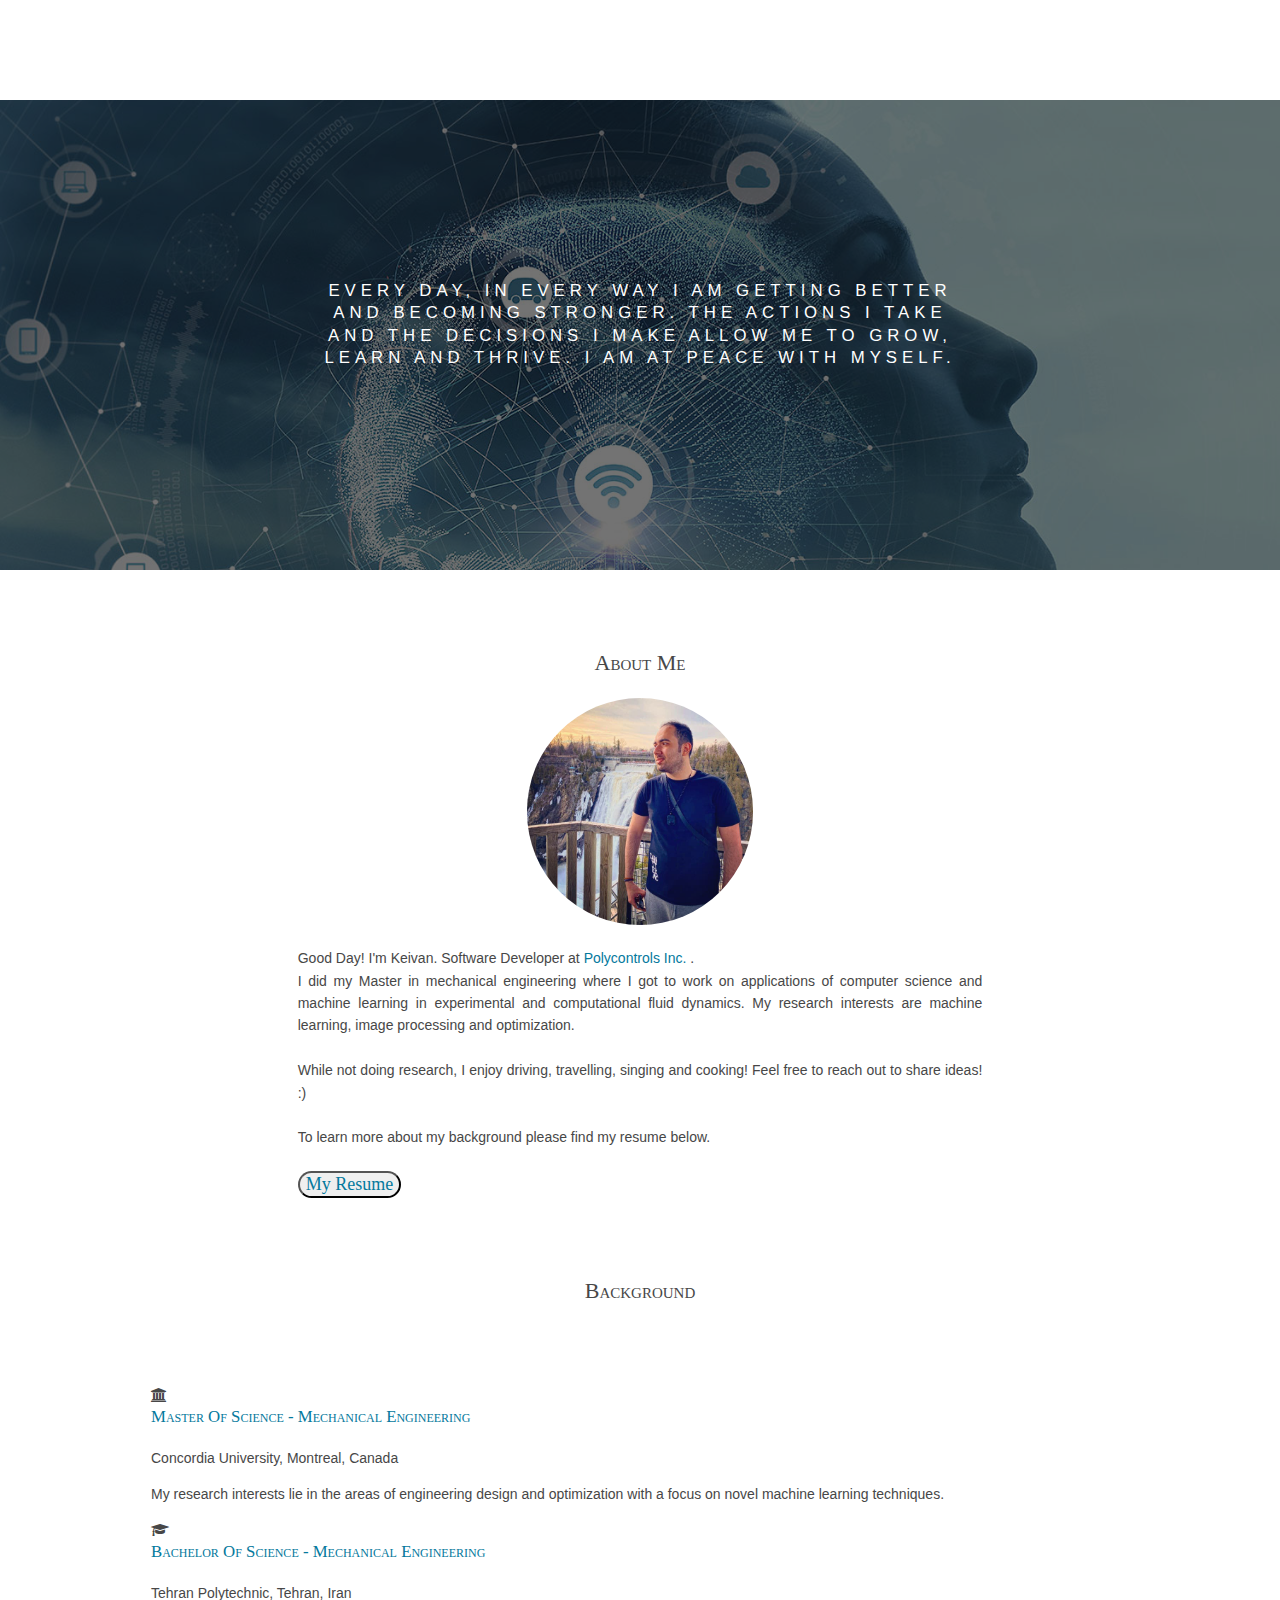
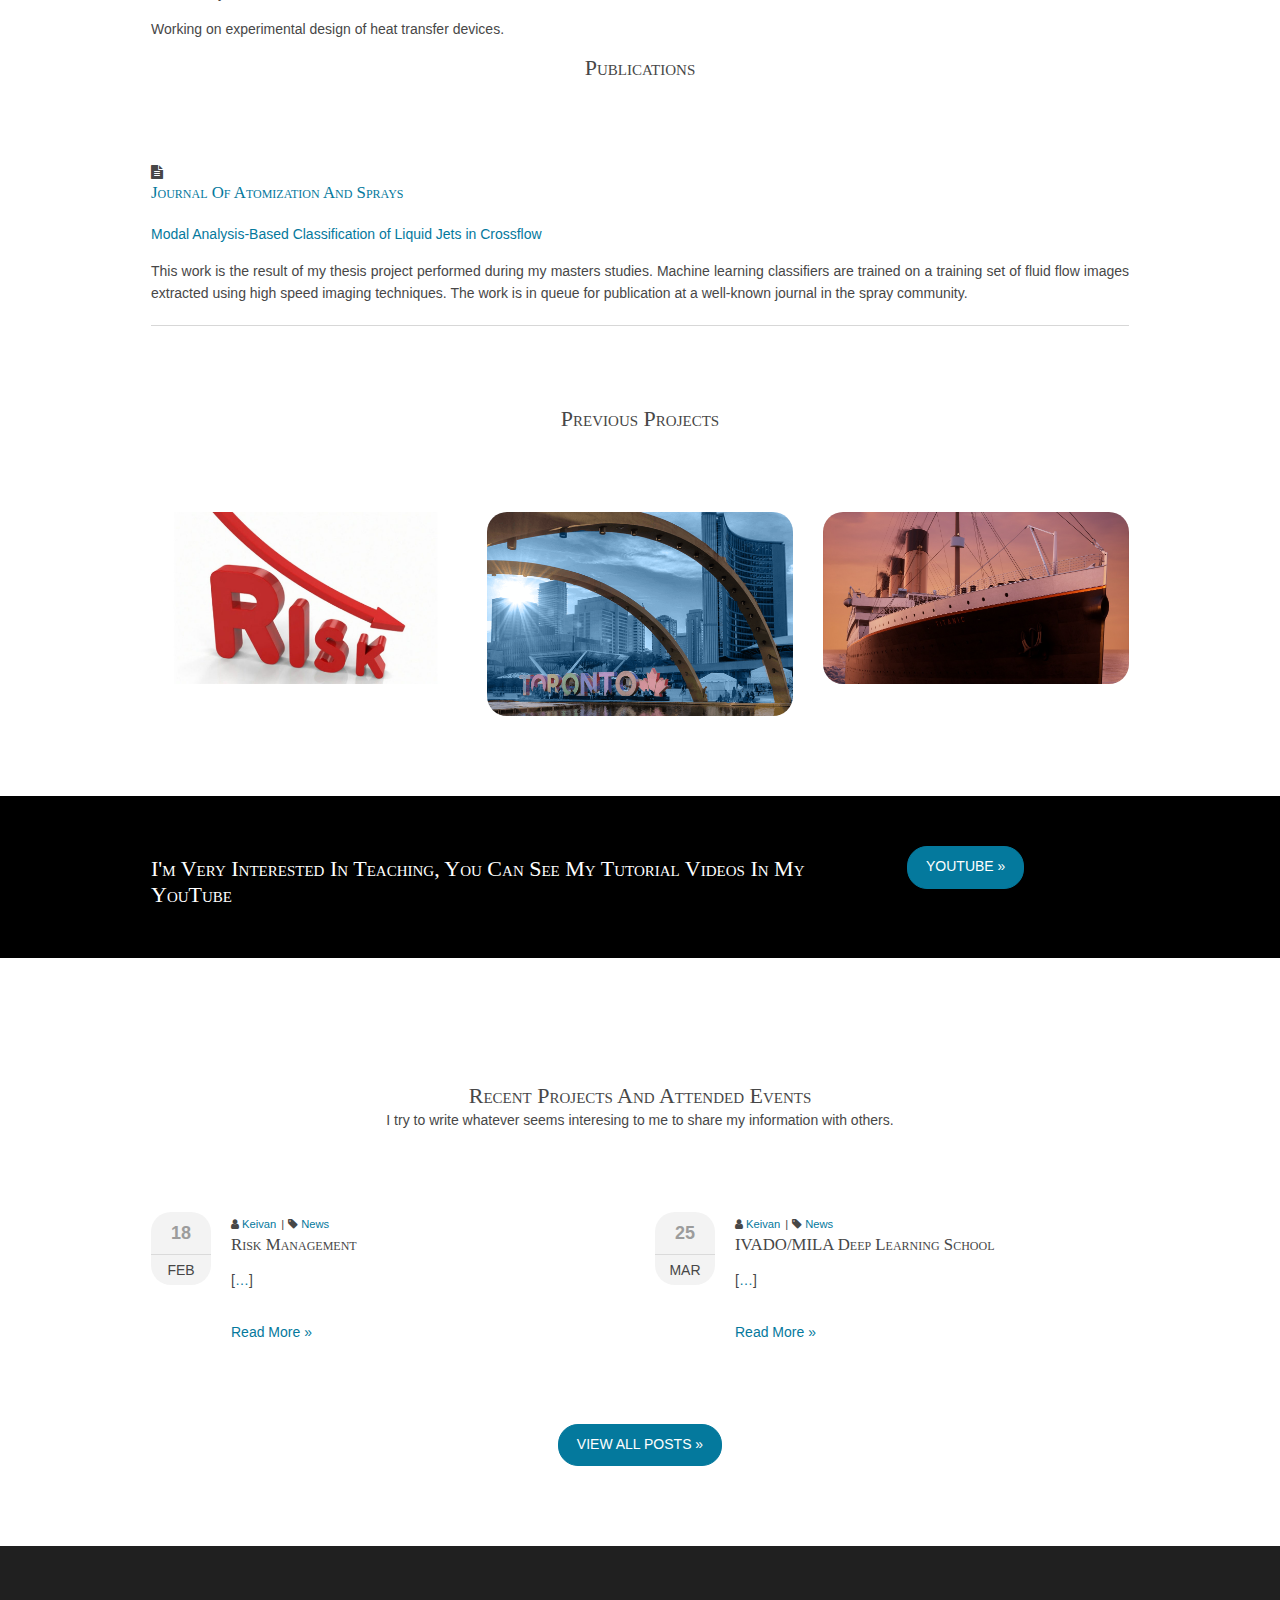
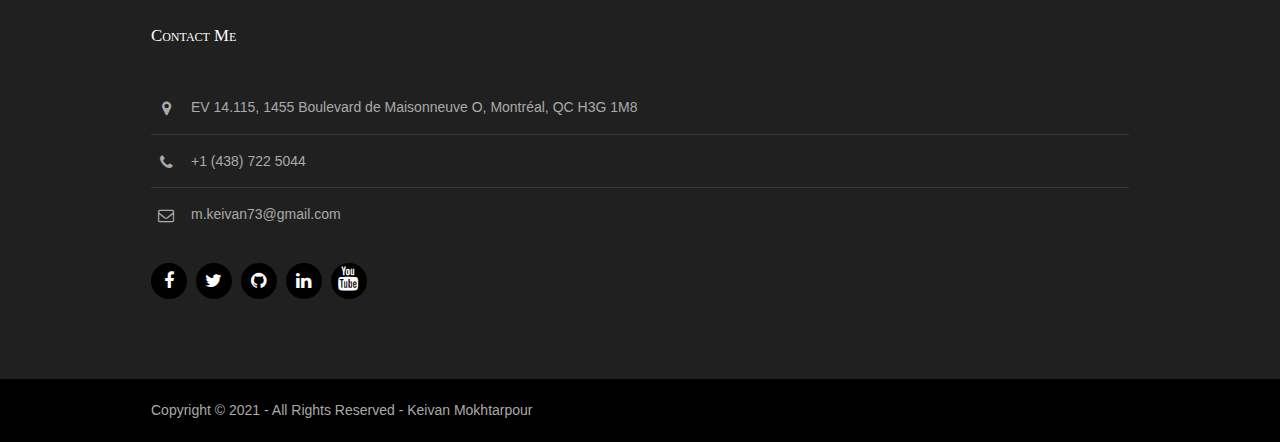
==== index.html @ ce8daf34 "Update index.html" ====
<!DOCTYPE html>
<!--
Template Name: Chershoee
Author: <a href="http://www.os-templates.com/">OS Templates</a>
Author URI: http://www.os-templates.com/
Licence: Free to use under our free template licence terms
Licence URI: http://www.os-templates.com/template-terms
-->
<html lang="">
<!-- To declare your language - read more here: https://www.w3.org/International/questions/qa-html-language-declarations -->
<head>
<title>Keivan Mokhtarpour</title>
<meta charset="utf-8">
<meta name="viewport" content="width=device-width, initial-scale=1.0, maximum-scale=1.0, user-scalable=no">
<meta name="google-site-verification" content="9HaQqr7bIv8zDFfSyAEMH6_q-Wsi7KDbzyCIyfj1Pt8" />
<link href="layout/styles/layout.css" rel="stylesheet" type="text/css" media="all">
</head>
<body id="top">
<!-- ################################################################################################ -->
<!-- ################################################################################################ -->
<!-- ################################################################################################ -->
<div class="wrapper row1">
  <header id="header" class="hoc clear"> 
    <!-- ################################################################################################ -->
    <!--
    <div id="logo" class="fl_left">
      <h1><a href="index.html">Keivan Mokhtarpour</a></h1>
      <p>Data Scientist</p>
    </div>
    <div id="quickinfo" class="fl_right">
      <ul class="nospace inline">
        <li><strong>Phone:</strong><br>
          +1 (438) 722 5044</li>
        <li><strong>Email:</strong><br>
          m.keivan73@gmail.com</li>
      </ul>
    </div>-->
    <!-- ################################################################################################ -->
  </header>
  <!--<nav id="mainav" class="hoc clear"> 
     ################################################################################################ 
    <ul class="clear">
      <li class="active"><a href="index.html">ABOUT ME</a></li>
      <li><a  href="#education">EDUCATION</a></li>
      <li><a href="#research">RESEARCH PROJECTS</a></li>
      <li><a href="#professional">PROFESSIONAL EXPERIENCES</a></li>
      <li><a href="#hobby">HOBBIES</a></li>
      <li><a href="#contact-me">CONTACT ME</a></li>
    </ul>
     ################################################################################################
  </nav>-->
</div>
<!-- ################################################################################################ -->
<!-- ################################################################################################ -->
<!-- ################################################################################################ -->
<div class="wrapper bgded overlay" style="background-image:url('images/demo/backgrounds/AI-background.jpg');">
  <div id="pageintro" class="hoc clear"> 
    <!-- ################################################################################################ -->
    <article>
      <p> Every day, in every way I am getting better and becoming stronger. The actions I take and the decisions I make
	    allow me to grow, learn and thrive. I am at peace with myself.</p>
      <!--<h3 class="heading">KEIVAN MOKHTARPOUR </h3>-->
      <p></p>
      <!--<footer><a class="btn" href="#">Dolor nam hendrerit</a></footer>-->
    </article>
    <!-- ################################################################################################ -->
  </div>
</div>
<!-- ################################################################################################ -->
<!-- ################################################################################################ -->
<!-- ################################################################################################ -->
<div class="wrapper row3">
  <main class="hoc container clear"> 
    <!-- main body -->
    <!-- ################################################################################################ -->
    <section id="introblocks">
      <div class="sectiontitle">
        <h6 class="heading">About Me</h6><br/>
	<figure><a href="#"><img  style="width:6cm; border-radius:50%;" src="images/demo/backgrounds/keivan-1.jpg" alt=""></a></figure>
        <br/><p style="text-align:justify"> Good Day! I'm Keivan. Software Developer at <a href="https://polycontrols.com/"  target="_blank"> Polycontrols Inc. </a>.
        <br/>
        I did my Master in mechanical engineering where I got to work on applications of computer science and machine learning in experimental and computational fluid dynamics. My research interests are machine learning, image processing and optimization. 
        <br/><br/>
        While not doing research, I enjoy driving, travelling, singing and cooking! Feel free to reach out to share ideas! :) 
        <br/><br/>
        
        To learn more about my background please find my resume below. 
      
</p>
	<figure style="center"><a href="#"><img src="" alt=""></a></figure> 

        <h6 class="heading" style="font-size: 18px; text-align: center;"><button style="center"><a href="Resume.pdf" target="_blank"> My Resume </a></button></h6>
      </div>
</section>
 <section>
      <div class="sectiontitle">
        <h6 id="education" class="heading">Background</h6>
      </div>
      <ul class="nospace group">
         <li class="one_fourth first">
          <article><i class="fa fa-university"></i>
            <h6 class="heading font-x1"><a href="#">Master of Science - Mechanical Engineering </a></h6>
            <p>Concordia University, Montreal, Canada </p>
            <p style="text-align:justify"> My research interests lie in the areas of engineering design and optimization with a focus on novel machine learning techniques. </p>
          </article>
        </li>
        <li class="one_fourth first">
          <article><i class="fa fa-graduation-cap"></i>
            <h6 class="heading font-x1"><a href="#">Bachelor of Science - Mechanical Engineering</a></h6>
            <p>Tehran Polytechnic, Tehran, Iran</p>
            <!--<p>GPA: A<p>-->
            <p style="text-align:justify"> Working on experimental design of heat transfer devices. </p>
          </article>
        </li>
<section>
      <div class="sectiontitle">
        <h6 id="education" class="heading">Publications</h6>
      </div>
      <ul class="nospace group">
         <li class="one_fourth first">
          <article><i class="fa fa-file-text"></i>
            <h6 class="heading font-x1"><a href="#">Journal of Atomization and Sprays</a></h6>
            <p> <a href="http://www.dl.begellhouse.com/journals/6a7c7e10642258cc,forthcoming,35026.html"  target="_blank"> Modal Analysis-Based Classification of Liquid Jets in Crossflow </a> </p>
            <p style="text-align:justify"> This work is the result of my thesis project performed during my masters studies. Machine learning classifiers are trained on a
		  training set of fluid flow images extracted using high speed imaging techniques. The work is in queue for publication at a well-known journal in the spray community. </p>
          </article>
        </li>
        
        <!--<li class="one_fourth">
          <article><i class="fa fa-graduation-cap"></i>
            <h6 class="heading font-x1"><a href="#">Bachelor of Science</a></h6>
            <p> Amirkabir University (Tehran Polytechnic), Mechanical Engineering </p>
             <p>GPA: 16/20<p>
            <p style="text-align:justify">Bachelor Thesis: <br/><a href="https://drive.google.com/file/d/0B2Y7O6kLOClqd05yUHExb2NuZWs/view?usp=sharing">Paper</a></p>
          </article>
        </li>
        <li class="one_fourth">
          <article><i class="fa fa-graduation-cap"></i>
            <h6 class="heading font-x1"><a href="#">Diploma in Mathematics and Physics</a></h6>
            <p> Allameh Tabatabaei Pre-University and High School, Mathematics and Physics </p>
            <p>GPA: 19.76/20<p>
            <p>Interested in Differential Equations</p>
          </article>
        </li>-->
      </ul>
    </section>
    <!-- ################################################################################################ -->
    <hr class="btmspace-80">
    <!-- ################################################################################################ -->
    <section>
      <div class="sectiontitle">
        <h6 id="research" class="heading">Previous projects</h6>
        <!--<p>My academic and professional research projects</p>-->
      </div>
      <ul class="nospace group overview">
        <li class="one_third">
          <figure><a href="https://github.com/keivan-mokhtarpour/risk_mngmt"><img src="images/demo/risk.jpg" alt=""></a>
            <figcaption>
              <h6 class="heading">Risk Management </h6>
              <p>Freelancer</p>
            </figcaption>
          </figure>
        </li>  
	<li class="one_third">
          <figure><a href="https://github.com/keivan-mokhtarpour/IBM-Capstone-Project"><img src="images/demo/toronto.jpg" alt=""></a>
            <figcaption>
              <h6 class="heading">Toronto Coffee House Location Recommender</h6>
              <p>IBM Capstone Project</p>
            </figcaption>
          </figure>
        </li>  
	<li style="border=2px;" class="one_third">
          <figure><a href="https://github.com/keivan-mokhtarpour/Titanic-Passengers-Survival-Probability/blob/main/Titanic-Passengers-Survival-Probability.ipynb"><img src="images/demo/titanic.jpg" alt=""></a>
            <figcaption>
              <h6 class="heading">Titanic Passengers Survival Probability</h6>
              <p> MILA </p>
            </figcaption>
          </figure>
        </li>      
    	 <!--<li class="one_third">
          <figure><a href="https://github.com/mandanasmi/comp-6771-image-processing/tree/master/Final%20Project"><img src="images/demo/deg_img.png" alt=""></a>
            <figcaption>
              <h6 class="heading">Binarization of degraded document images using Matlab</h6>
              <p>Concordia University</p>
            </figcaption>
          </figure>
        </li>
	      <li class="one_third">
          <figure><a href="http://facultymembers.sbu.ac.ir/ghassemian/esense-research-lab/smart-wearable-devices"><img src="images/demo/hum.png" alt=""></a>
            <figcaption>
              <h6 class="heading">Human Activity Recognition(Bachelor Thesis Project)</h6>
              <p>Shahid Beheshti University</p>
            </figcaption>
          </figure>
        </li>
         <li class="one_third">
          <figure><a href="https://github.com/mandanasmi/pol-job-finder"><img src="images/demo/jobfinder.png" alt=""></a>
            <figcaption>
              <h6 class="heading">Developed a Job-Finder Web Application(Bridge)</h6>
              <p> University</p>
            </figcaption>
          </figure>
        </li>
      </ul>
    </section>-->
    <!-- ################################################################################################ -->
    <!-- / main body -->
    <div class="clear"></div>
  </main>
</div>
<!-- ################################################################################################ -->
<!-- ################################################################################################ -->
<!-- ################################################################################################ -->
<div id="hobby" class="wrapper coloured">
  <article class="hoc cta clear"> 
    <!-- ################################################################################################ -->
    <h6 class="three_quarter first">I'm very interested in teaching, you can see my tutorial videos in my YouTube</h6>
    <footer class="one_quarter"><a class="btn" href="https://www.youtube.com/channel/UC76SQNb-y4SG5_C94KIb2fA">YouTube &raquo;</a></footer>
    <!-- ################################################################################################ -->
  </article>
</div>
<!-- ################################################################################################ -->
<!-- ################################################################################################ -->
<!-- ################################################################################################ -->
<!-- ################################################################################################ -->
<!-- ################################################################################################ -->
<!-- ################################################################################################ -->
<br/><br/>
<!--
<div class="sectiontitle">
        <h6 id="professional" class="heading">Professional Experiences</h6>
        <p>More details</p>
      </div>
<div class="wrapper row2">
  <figure class="hoc container clear clients"> 
    ################################################################################################ 
    <ul class="nospace group">
       <li class="one_third first"><a href="https://mila.quebec"><img src="images/demo/Mila_logo.png" alt=""></a><br/><br/>Research Assistant at Concordia
       <br/>Montreal, Canada Fall 2018- present <br/>Job Description: Providing a collection of TCGA benchmark clinical tasks that can be used in a meta-learning framework </li>
      <li class="one_third"><a href="https://thinksurgical.com"><img src="images/demo/think.png" alt=""></a><br/><br/>Research and Development Intern at THINK Surgical
       <br/>Montreal, Canada Summer 2018- present <br/>Job Description: Accuracy Assessment of an Optical Tracking that is used in an surgical robotic tool</li>
      <li class="one_third"><a href="http://en.fanap.ir"><img src="images/demo/fanap.png" alt=""></a><br/><br/>Software Developer Intern at FANAP Co. 
      	<br/>Tehran, Iran, Summer 2015 <br/> Job Description: Working on a Telegram bot sending stock exchange information- Developed by PHP</li>
    </ul>
    ################################################################################################
  </figure>
</div>-->

<div class="wrapper row3">
  <section class="hoc container clear"> 
    <!-- ################################################################################################ -->
    <div class="sectiontitle">
      <h6 class="heading">Recent Projects and Attended Events</h6>
      <p>I try to write whatever seems interesing to me to share my information with others.</p>
    </div>
    <ul class="nospace group latest">
      <li class="one_half first">
        <article>
          <div class="excerpt">
            <ul class="nospace meta">
              <li><i class="fa fa-user"></i> <a href="#">Keivan</a></li>
              <li><i class="fa fa-tag"></i> <a href="#">News</a></li>
            </ul>
            <h6 class="heading">Risk Management</h6>
            <p>[<a href="#">&hellip;</a>]</p>
            <footer><a href="https://github.com/keivan-mokhtarpour/risk_mngmt">Read More &raquo;</a></footer>
          </div>
          <time datetime="2045-04-06T08:15+00:00"><strong>18</strong> <em>Feb</em></time>
        </article>
      </li>
      <li class="one_half">
        <article>
          <div class="excerpt">
            <ul class="nospace meta">
              <li><i class="fa fa-user"></i> <a href="#">Keivan</a></li>
              <li><i class="fa fa-tag"></i> <a href="#">News</a></li>
            </ul>
            <h6 class="heading"> IVADO/MILA Deep Learning School </h6>
            <p>[<a href="#">&hellip;</a>]</p>
            <footer><a href="https://ivado.ca/en/events/6th-ivado-mila-deep-learning-school/">Read More &raquo;</a></footer>
          </div>
          <time datetime="2045-04-06T08:15+00:00"><strong>25</strong> <em>Mar</em></time>
        </article>
      </li>
      <!--<li class="one_half">
        <article>
          <div class="excerpt">
            <ul class="nospace meta">
              <li><i class="fa fa-user"></i> <a href="#">Mandana</a></li>
              <li><i class="fa fa-tag"></i> <a href="#">Research</a></li>
            </ul>
            <h6 class="heading">ICPRAI 2018 - Int. Conference on Pattern Recognition and Artificial Intelligence</h6>
            <p>  [<a href="#">&hellip;</a>]</p>
            <footer><a href="http://www.icprai2018.com">Read More &raquo;</a></footer>
          </div>
          <time datetime="2045-04-05T08:15+00:00"><strong>15</strong> <em>May</em></time>
        </article>
      </li>-->
    </ul>
    <!--<ul class="nospace group latest">
      
      <li class="one_half">
        <article>
          <div class="excerpt">
            <ul class="nospace meta">
              <li><i class="fa fa-user"></i> <a href="#">Mandana</a></li>
              <li><i class="fa fa-tag"></i> <a href="#">Research</a></li>
            </ul>
            <h6 class="heading">AI-DO Olympics on Dec 2018</h6>
            <p>  [<a href="#">&hellip;</a>]</p>
            <footer><a href="https://www.duckietown.org/research/ai-driving-olympics">Read More &raquo;</a></footer>
          </div>
          <time datetime="2045-04-05T08:15+00:00"><strong>Dec</strong> <em>2018</em></time>
        </article>
      </li>
    </ul> -->
    <footer class="center"><a class="btn" href="#">View All Posts &raquo;</a></footer>
    <!-- ################################################################################################ -->
  </section>
</div>

<!-- ################################################################################################ -->
<!-- ################################################################################################ -->
<!-- ################################################################################################ -->
<div class="wrapper row4">
  <footer name="contactme" id="footer" class="hoc clear"> 
    <!-- ################################################################################################ -->
    <div class="one">
      <h6 id ="contact-me" class="heading">Contact Me</h6>
      <ul class="nospace btmspace-30 linklist contact">
        <li><i class="fa fa-map-marker"></i>
          <address>
          EV 14.115, 1455 Boulevard de Maisonneuve O, Montréal, QC H3G 1M8 <br/>
          </address>
        </li>
        <li><i class="fa fa-phone"></i> +1 (438) 722 5044</li>
        <li><i class="fa fa-envelope-o"></i>  m.keivan73@gmail.com </li>
      </ul>
      <ul class="faico clear">
        <li><a class="faicon-facebook" href="https://www.facebook.com/keivan.mokhtarpour/"><i class="fa fa-facebook"></i></a></li>
        <li><a class="faicon-twitter" href="https://twitter.com/keivan_mokh"><i class="fa fa-twitter"></i></a></li>
        <li><a class="faicon-dribble" href="https://github.com/keivan-mokhtarpour"><i class="fa fa-github"></i></a></li>
        <li><a class="faicon-linkedin" href="https://www.linkedin.com/in/keivan-mokhtarpour/"><i class="fa fa-linkedin" ></i></a></li>
	<li><a class="faicon-dribble" href="https://www.youtube.com/channel/UC76SQNb-y4SG5_C94KIb2fA"><i class="fa fa-youtube" style="font-size:24px"></i></a></li>
      </ul>
    </div>
    <!--<div class="one_quarter">
      <h6 class="heading">Recenet Activities</h6>
      <ul class="nospace linklist">
        <li><a href="#">1</a></li>
        <li><a href="#">2</a></li>
        <li><a href="#">3</a></li>
        <li><a href="#">4</a></li>
      </ul>
    </div>
    <div class="one_quarter">
      <h6 class="heading">Recent Projects</h6>
      <ul class="nospace linklist">
        <li><a href="#">1</a></li>
        <li><a href="#">2</a></li>
        <li><a href="#">3</a></li>
        <li><a href="#">4</a></li>
      
      </ul>
    </div> -->
    <!--<div class="one_half">
      <h6 class="heading">Send me your feedbacks!</h6>
      <p class="nospace btmspace-15">I really appreciate any suggestion, comment or criticism</p>
      <form method="post" action="#">
        <fieldset>
          <legend>Newsletter:</legend>
          <input class="btmspace-15" type="text" value="" placeholder="Name">
          <input class="btmspace-15" type="text" value="" placeholder="Email">
          <button type="submit" value="submit">Submit</button>
        </fieldset>
      </form>
    </div>-->
    <!-- ################################################################################################ -->
  </footer>
</div>
<!-- ################################################################################################ -->
<!-- ################################################################################################ -->
<!-- ################################################################################################ -->
<div class="wrapper row5">
  <div id="copyright" class="hoc clear"> 
    <!-- ################################################################################################ -->
    <p class="fl_left">Copyright &copy; 2021 - All Rights Reserved - <a href="#">Keivan Mokhtarpour</a></p>
    <p class="fl_right"><a target="_blank" href="http://www.os-templates.com/" title="Free Website Templates"></a></p>
    <!-- ################################################################################################ -->
  </div>
</div>
<!-- ################################################################################################ -->
<!-- ################################################################################################ -->
<!-- ################################################################################################ -->
<a id="backtotop" href="#top"><i class="fa fa-chevron-up"></i></a>
<!-- JAVASCRIPTS -->
<script src="layout/scripts/jquery.min.js"></script>
<script src="layout/scripts/jquery.backtotop.js"></script>
<script src="layout/scripts/jquery.mobilemenu.js"></script>
</body>
</html>
---- layout/styles/layout.css ----
@charset "utf-8";
/*
Template Name: Chershoee
Author: <a href="http://www.os-templates.com/">OS Templates</a>
Author URI: http://www.os-templates.com/
Licence: Free to use under our free template licence terms
Licence URI: http://www.os-templates.com/template-terms
File: Layout CSS
*/

@import url("font-awesome.min.css");
@import url("framework.css");

/* Rows
--------------------------------------------------------------------------------------------------------------- */
.row1, .row1 a{}
.row2, .row2 a{}
.row3, .row3 a{}
.row4, .row4 a{}
.row5, .row5 a{}


/* Header
--------------------------------------------------------------------------------------------------------------- */
#header{padding:50px 0;}

#header #logo *{margin:0; padding:0; line-height:1;}
#header #logo h1{margin-top:8px; font-size:24px;}
#header #logo p{margin-top:-2px; font-size:.9rem; text-transform:lowercase;}

#header #quickinfo{font-size:.8rem; text-transform:uppercase;}
#header #quickinfo li{margin-right:50px;}
#header #quickinfo li:last-child{margin-right:0;}
#header #quickinfo strong{display:block; margin:0 0 -5px 0; padding:0; font-size:.9rem;}
#header #quickinfo br{display:none;}


/* Page Intro
--------------------------------------------------------------------------------------------------------------- */
#pageintro{padding:180px 0;}

#pageintro article{display:block; max-width:65%; margin:0 auto; text-align:center;}
#pageintro .heading{margin-bottom:20px; font-size:3rem;}
#pageintro p:first-of-type{margin:0 0 20px 0; text-transform:uppercase; font-size:1.2rem; letter-spacing:5px;}
#pageintro footer{margin-top:50px;}


/* Content Area
--------------------------------------------------------------------------------------------------------------- */
.container{padding:80px 0;}

/* Content */
.container .content{}

.sectiontitle{display:block; max-width:70%; margin:0 auto 80px; text-align:center;}
.sectiontitle *{margin:0;}

#introblocks{margin-bottom:80px;}
#introblocks > ul > li{padding:20px;}
#introblocks article{display:block; position:relative; padding:0 0 0 60px; line-height:normal;}
#introblocks article *{margin:0; padding:0;}
#introblocks article i{display:inline-block; position:absolute; top:0; left:0; width:60px; overflow:hidden; line-height:1; font-size:36px;}
#introblocks article .heading{margin-bottom:10px;}

.overview{}
.overview > li{margin-bottom:30px;}
.overview > li:nth-last-child(-n+3){margin-bottom:0;}/* Removes bottom margin from the last three items - margin is restored in the media queries when items stack */
.overview > li:nth-child(3n+1){margin-left:0; clear:left;}/* Removes the need to add class="first" */
.overview > li figure{position:relative; max-width:320px;}
.overview > li figure a::after{position:absolute; top:0; right:0; bottom:0; left:0; content:"";}
.overview > li figure figcaption{display:block; position:absolute; bottom:0; width:100%; padding:15px;}
.overview > li figure a::after, .overview > li figure figcaption{opacity:0;}
.overview > li figure:hover a::after, .overview > li figure:hover figcaption{opacity:1;}
.overview > li figure figcaption *{margin:0;}
.overview > li figure .heading{margin-bottom:10px; font-size:1.2rem;}

.latest{margin-bottom:80px;}
.latest > li:last-child{margin-bottom:0;}/* Used when elements stack in small viewports */
.latest article{position:relative; padding:0 0 0 80px;}
.latest article time{display:block; position:absolute; top:0; left:0; width:60px;}
.latest article time *{display:block; margin:0; padding:0; text-align:center; text-transform:uppercase; font-style:normal; line-height:1;}
.latest article time strong{padding:12px 0; font-size:18px; border-bottom:1px solid; opacity:.5;}
.latest article time em{padding:8px 0;}
.latest article .excerpt .meta li{display:inline-block; font-size:.8rem;}
.latest article .excerpt .meta li::after{margin-left:5px; content:"|";}
.latest article .excerpt .meta li:last-child::after{margin:0; content:"";}
.latest article .excerpt .heading{margin:0; font-size:1.2rem;}
.latest article .excerpt p{margin-bottom:30px;}

.clients{text-align:center;}
.clients li:last-child{margin-bottom:0;}/* Used when elements stack in small viewports */
.clients li a{display:inline-block; max-width:100%;}

/* Comments */
#comments ul{margin:0 0 40px 0; padding:0; list-style:none;}
#comments li{margin:0 0 10px 0; padding:15px;}
#comments .avatar{float:right; margin:0 0 10px 10px; padding:3px; border:1px solid;}
#comments address{font-weight:bold;}
#comments time{font-size:smaller;}
#comments .comcont{display:block; margin:0; padding:0;}
#comments .comcont p{margin:10px 5px 10px 0; padding:0;}

#comments form{display:block; width:100%;}
#comments input, #comments textarea{width:100%; padding:10px; border:1px solid;}
#comments textarea{overflow:auto;}
#comments div{margin-bottom:15px;}
#comments input[type="submit"], #comments input[type="reset"]{display:inline-block; width:auto; min-width:150px; margin:0; padding:8px 5px; cursor:pointer;}

/* Sidebar */
.container .sidebar{}

.sidebar .sdb_holder{margin-bottom:50px;}
.sidebar .sdb_holder:last-child{margin-bottom:0;}


/* Click to Action
--------------------------------------------------------------------------------------------------------------- */
.cta{padding:50px 0;}
.cta > :first-child{margin-top:10px;}
.cta > :last-child{margin-bottom:0;}/* Used when elements stack in smaller viewports */


/* Footer
--------------------------------------------------------------------------------------------------------------- */
#footer{padding:80px 0;}

#footer .heading{margin-bottom:50px; font-size:1.2rem;}

#footer .linklist li{display:block; margin-bottom:15px; padding:0 0 15px 0; border-bottom:1px solid;}
#footer .linklist li:last-child{margin:0; padding:0; border:none;}
#footer .linklist li::before, #footer .linklist li::after{display:table; content:"";}
#footer .linklist li, #footer .linklist li::after{clear:both;}

#footer .contact{}
#footer .contact.linklist li, #footer .contact.linklist li:last-child{position:relative; padding-left:40px;}
#footer .contact li *{margin:0; padding:0; line-height:1.6;}
#footer .contact li i{display:block; position:absolute; top:0; left:0; width:30px; font-size:16px; text-align:center;}

#footer input, #footer button{border:1px solid;}
#footer input{display:block; width:100%; padding:8px;}
#footer button{padding:8px 18px 10px; text-transform:uppercase; font-weight:700; cursor:pointer;}


/* Copyright
--------------------------------------------------------------------------------------------------------------- */
#copyright{padding:20px 0;}
#copyright *{margin:0; padding:0;}


/* Transition Fade
This gives a smooth transition to "ALL" elements used in the layout - other than the navigation form used in mobile devices
If you don't want it to fade all elements, you have to list the ones you want to be faded individually
Delete it completely to stop fading
--------------------------------------------------------------------------------------------------------------- */
*, *::before, *::after{transition:all .3s ease-in-out;}
#mainav form *{transition:none !important;}


/* Add some roundness to individual elements - remove if not wanted
--------------------------------------------------------------------------------------------------------------- */
input, button, .btn, .faico a, #backtotop, img, #introblocks li, #mainav, .overview > li figure a::after, .latest article time, .pagination a, .pagination strong{border-radius:20px;}


/* ------------------------------------------------------------------------------------------------------------ */
/* ------------------------------------------------------------------------------------------------------------ */
/* ------------------------------------------------------------------------------------------------------------ */
/* ------------------------------------------------------------------------------------------------------------ */
/* ------------------------------------------------------------------------------------------------------------ */


/* Navigation
--------------------------------------------------------------------------------------------------------------- */
nav ul, nav ol{margin:0; padding:0; list-style:none;}

#mainav, #breadcrumb, .sidebar nav{line-height:normal;}
#mainav .drop::after, #mainav li li .drop::after, #breadcrumb li a::after, .sidebar nav a::after{position:absolute; font-family:"FontAwesome"; font-size:10px; line-height:10px;}

/* Top Navigation */
#mainav{position:relative; margin-bottom:-30px; padding:0; z-index:999;}
#mainav ul{text-transform:uppercase;}
#mainav ul ul{z-index:9999; position:absolute; width:180px; text-transform:none; text-align:left;}
#mainav ul ul ul{left:180px; top:0;}
#mainav li{display:block; float:left; position:relative; margin:0; padding:0;}
#mainav li:last-child{margin-right:0;}
#mainav li li{width:100%; margin:0;}
#mainav li a{display:block; padding:20px;}
#mainav li li a{border:solid; border-width:0 0 1px 0;}
#mainav .drop{padding-left:15px;}
#mainav li li a, #mainav li li .drop{display:block; margin:0; padding:10px 15px;}
#mainav .drop::after, #mainav li li .drop::after{content:"\f0d7";}
#mainav .drop::after{top:25px; left:5px;}
#mainav li li .drop::after{top:15px; left:5px;}
#mainav ul ul{visibility:hidden; opacity:0;}
#mainav ul li:hover > ul{visibility:visible; opacity:1;}

#mainav form{display:none; margin:0; padding:0;}
#mainav form select, #mainav form select option{display:block; cursor:pointer; outline:none;}
#mainav form select{width:100%; padding:5px; border:none;}
#mainav form select option{margin:5px; padding:0; border:none;}

/* Breadcrumb */
#breadcrumb{padding:150px 0 30px;}
#breadcrumb ul{margin:0; padding:0; list-style:none; text-transform:uppercase;}
#breadcrumb li{display:inline-block; margin:0 6px 0 0; padding:0;}
#breadcrumb li a{display:block; position:relative; margin:0; padding:0 12px 0 0; font-size:12px;}
#breadcrumb li a::after{top:4px; right:0; content:"\f101";}
#breadcrumb li:last-child a{margin:0; padding:0;}
#breadcrumb li:last-child a::after{display:none;}
#breadcrumb .heading{margin:0; font-size:2rem;}

/* Sidebar Navigation */
.sidebar nav{display:block; width:100%;}
.sidebar nav li{margin:0 0 3px 0; padding:0;}
.sidebar nav a{display:block; position:relative; margin:0; padding:5px 10px 5px 15px; text-decoration:none; border:solid; border-width:0 0 1px 0;}
.sidebar nav a::after{top:9px; left:5px; content:"\f101";}
.sidebar nav ul ul a{padding-left:35px;}
.sidebar nav ul ul a::after{left:25px;}
.sidebar nav ul ul ul a{padding-left:55px;}
.sidebar nav ul ul ul a::after{left:45px;}

/* Pagination */
.pagination{display:block; width:100%; text-align:center; clear:both;}
.pagination li{display:inline-block; margin:0 2px 0 0;}
.pagination li:last-child{margin-right:0;}
.pagination a, .pagination strong{display:block; padding:8px 11px; border:1px solid; background-clip:padding-box; font-weight:normal;}

/* Back to Top */
#backtotop{z-index:999; display:inline-block; position:fixed; visibility:hidden; bottom:20px; right:20px; width:36px; height:36px; line-height:36px; font-size:16px; text-align:center; opacity:.2;}
#backtotop i{display:block; width:100%; height:100%; line-height:inherit;}
#backtotop.visible{visibility:visible; opacity:.5;}
#backtotop:hover{opacity:1;}


/* Tables
--------------------------------------------------------------------------------------------------------------- */
table, th, td{border:1px solid; border-collapse:collapse; vertical-align:top;}
table, th{table-layout:auto;}
table{width:100%; margin-bottom:15px;}
th, td{padding:5px 8px;}
td{border-width:0 1px;}


/* Gallery
--------------------------------------------------------------------------------------------------------------- */
#gallery{display:block; width:100%; margin-bottom:50px;}
#gallery figure figcaption{display:block; width:100%; clear:both;}
#gallery li{margin-bottom:30px;}


/* Font Awesome Social Icons
--------------------------------------------------------------------------------------------------------------- */
.faico{margin:0; padding:0; list-style:none;}
.faico li{display:inline-block; margin:8px 5px 0 0; padding:0; line-height:normal;}
.faico li:last-child{margin-right:0;}
.faico a{display:inline-block; width:36px; height:36px; line-height:36px; font-size:18px; text-align:center;}

.faico a{color:#FFFFFF; background-color:#000000;}
.faico a:hover{}

.faicon-dribble:hover{background-color:#EA4C89;}
.faicon-facebook:hover{background-color:#3B5998;}
.faicon-google-plus:hover{background-color:#DB4A39;}
.faicon-linkedin:hover{background-color:#0E76A8;}
.faicon-twitter:hover{background-color:#00ACEE;}
.faicon-vk:hover{background-color:#4E658E;}


/* ------------------------------------------------------------------------------------------------------------ */
/* ------------------------------------------------------------------------------------------------------------ */
/* ------------------------------------------------------------------------------------------------------------ */
/* ------------------------------------------------------------------------------------------------------------ */
/* ------------------------------------------------------------------------------------------------------------ */


/* Colours
--------------------------------------------------------------------------------------------------------------- */
body{color:#474747; background-color:#FFFFFF;}
a{color:#04799d;}
a:active, a:focus{background:transparent;}/* IE10 + 11 Bugfix - prevents grey background */
hr, .borderedbox{border-color:#D7D7D7;}
label span{color:#FF0000; background-color:inherit;}
input:focus, textarea:focus, *:required:focus{border-color:#56AED4;}

.overlay{color:#FFFFFF; background-color:inherit;}
.overlay::after{color:inherit; background-color:rgba(0,0,0,.55);}
.overlay.light{color:#474747;}
.overlay.light::after{background-color:rgba(255,255,255,.7);}

.btn, .btn.inverse:hover{color:#FFFFFF; background-color:#04799d; border-color:#04799d;}
.btn:hover, .btn.inverse{color:inherit; background-color:transparent; border-color:inherit;}


/* Rows */
.row1{color:#474747; background-color:#FFFFFF;}
.row2{color:#474747; background-color:#F3F3F3;}
.row3{color:#474747; background-color:#FFFFFF;}
.row4{color:#AAAAAA; background-color:#202020;}
.row5, .row5 a{color:#AAAAAA; background-color:#000000;}
.coloured{color:#FFFFFF; background-color:#000000;}


/* Header */
#header a{color:inherit;}


/* Page Intro */
#pageintro{color:#FFFFFF;}


/* Content Area */
#introblocks > ul > li{color:#474747; background-color:#F3F3F3;}

.overview > li figure a::after{background-color:rgba(0,0,0,.5);}
.overview > li figure figcaption{color:#FFFFFF;}

.latest article time{color:#474747; background-color:#F3F3F3;}
.latest article time strong{border-color:rgba(0,0,0,.2);}


/* Footer */
#footer .heading{color:#FFFFFF;}
#footer hr, #footer .borderedbox, #footer .linklist li{border-color:rgba(255,255,255,.1);}

#footer input, #footer button{border-color:transparent;}
#footer input{color:#FFFFFF; background-color:#000000;}
#footer input:focus{border-color:#04799d;}
#footer button{color:#FFFFFF; background-color:#04799d;}


/* Navigation */
#mainav{color:#FFFFFF; background-color:#04799d;}
#mainav li a{color:inherit;}
#mainav .active a, #mainav a:hover, #mainav li:hover > a{color:#FDABDC; background-color:inherit;}
#mainav li li a, #mainav .active li a{color:#FFFFFF; background-color:#04799d;/* #9D0552 */ border-color:rgba(0,0,0,.6);}
#mainav li li:hover > a, #mainav .active .active > a{color:#FDABDC; background-color:#04799d;}
#mainav form select{color:#474747; background-color:#FFFFFF;}

#breadcrumb a{color:inherit; background-color:inherit;}
#breadcrumb li:last-child a{color:#04799d;}

.container .sidebar nav a{color:inherit; border-color:#D7D7D7;}
.container .sidebar nav a:hover{color:#04799d;}

.pagination a, .pagination strong{border-color:#D7D7D7;}
.pagination .current *{color:#FFFFFF; background-color:#04799d;}

#backtotop{color:#FFFFFF; background-color:#04799d;}


/* Tables + Comments */
table, th, td, #comments .avatar, #comments input, #comments textarea{border-color:#D7D7D7;}
#comments input:focus, #comments textarea:focus, #comments *:required:focus{border-color:#04799d;}
th{color:#FFFFFF; background-color:#373737;}
tr, #comments li, #comments input[type="submit"], #comments input[type="reset"]{color:inherit; background-color:#FBFBFB;}
tr:nth-child(even), #comments li:nth-child(even){color:inherit; background-color:#F7F7F7;}
table a, #comments a{background-color:inherit;}


/* ------------------------------------------------------------------------------------------------------------ */
/* ------------------------------------------------------------------------------------------------------------ */
/* ------------------------------------------------------------------------------------------------------------ */
/* ------------------------------------------------------------------------------------------------------------ */
/* ------------------------------------------------------------------------------------------------------------ */


/* Media Queries
--------------------------------------------------------------------------------------------------------------- */
@-ms-viewport{width:device-width;}


/* Max Wrapper Width - Laptop, Desktop etc.
--------------------------------------------------------------------------------------------------------------- */
@media screen and (min-width:978px){
	.hoc{max-width:978px;}
}


/* Mobile Devices
--------------------------------------------------------------------------------------------------------------- */
@media screen and (max-width:900px){
	.hoc{max-width:90%;}

	#header{}

	#mainav{padding:15px;}
	#mainav ul{display:none;}
	#mainav form{display:block;}

	#breadcrumb{}

	.container{}
	#comments input[type="reset"]{margin-top:10px;}
	.pagination li{display:inline-block; margin:0 5px 5px 0;}

	#footer{}

	#copyright{}
	#copyright p:first-of-type{margin-bottom:10px;}
}


@media screen and (max-width:750px){
	.imgl, .imgr{display:inline-block; float:none; margin:0 0 10px 0;}
	.fl_left, .fl_right{display:block; float:none;}
	.group .group > *:last-child, .clear .clear > *:last-child, .clear .group > *:last-child, .group .clear > *:last-child{margin-bottom:0;}/* Experimental - Needs more testing in different situations, stops double margin when stacking */
	.one_half, .one_third, .two_third, .one_quarter, .two_quarter, .three_quarter{display:block; float:none; width:auto; margin:0 0 30px 0; padding:0;}

	#header{text-align:center;}
	#header #logo{margin:0 0 30px 0;}

	#pageintro article{max-width:none; text-align:left;}
	#pageintro .heading{font-size:2rem;}

	.sectiontitle{max-width:none;}

	.overview > li:nth-last-child(-n+3){margin-bottom:30px;}

	.cta > :first-child{margin-top:0;}

	#footer{padding-bottom:50px;}/* Not required, just looks a little better */
}


/* Other
--------------------------------------------------------------------------------------------------------------- */
@media screen and (max-width:650px){
	.scrollable{display:block; width:100%; margin:0 0 30px 0; padding:0 0 15px 0; overflow:auto; overflow-x:scroll;}
	.scrollable table{margin:0; padding:0; white-space:nowrap;}

	.inline li{display:block; margin-bottom:10px;}
	.pushright li{margin-right:0;}

	.font-x2{font-size:1.4rem;}
	.font-x3{font-size:1.6rem;}

	#header #quickinfo li{display:block; margin-right:0;}
}
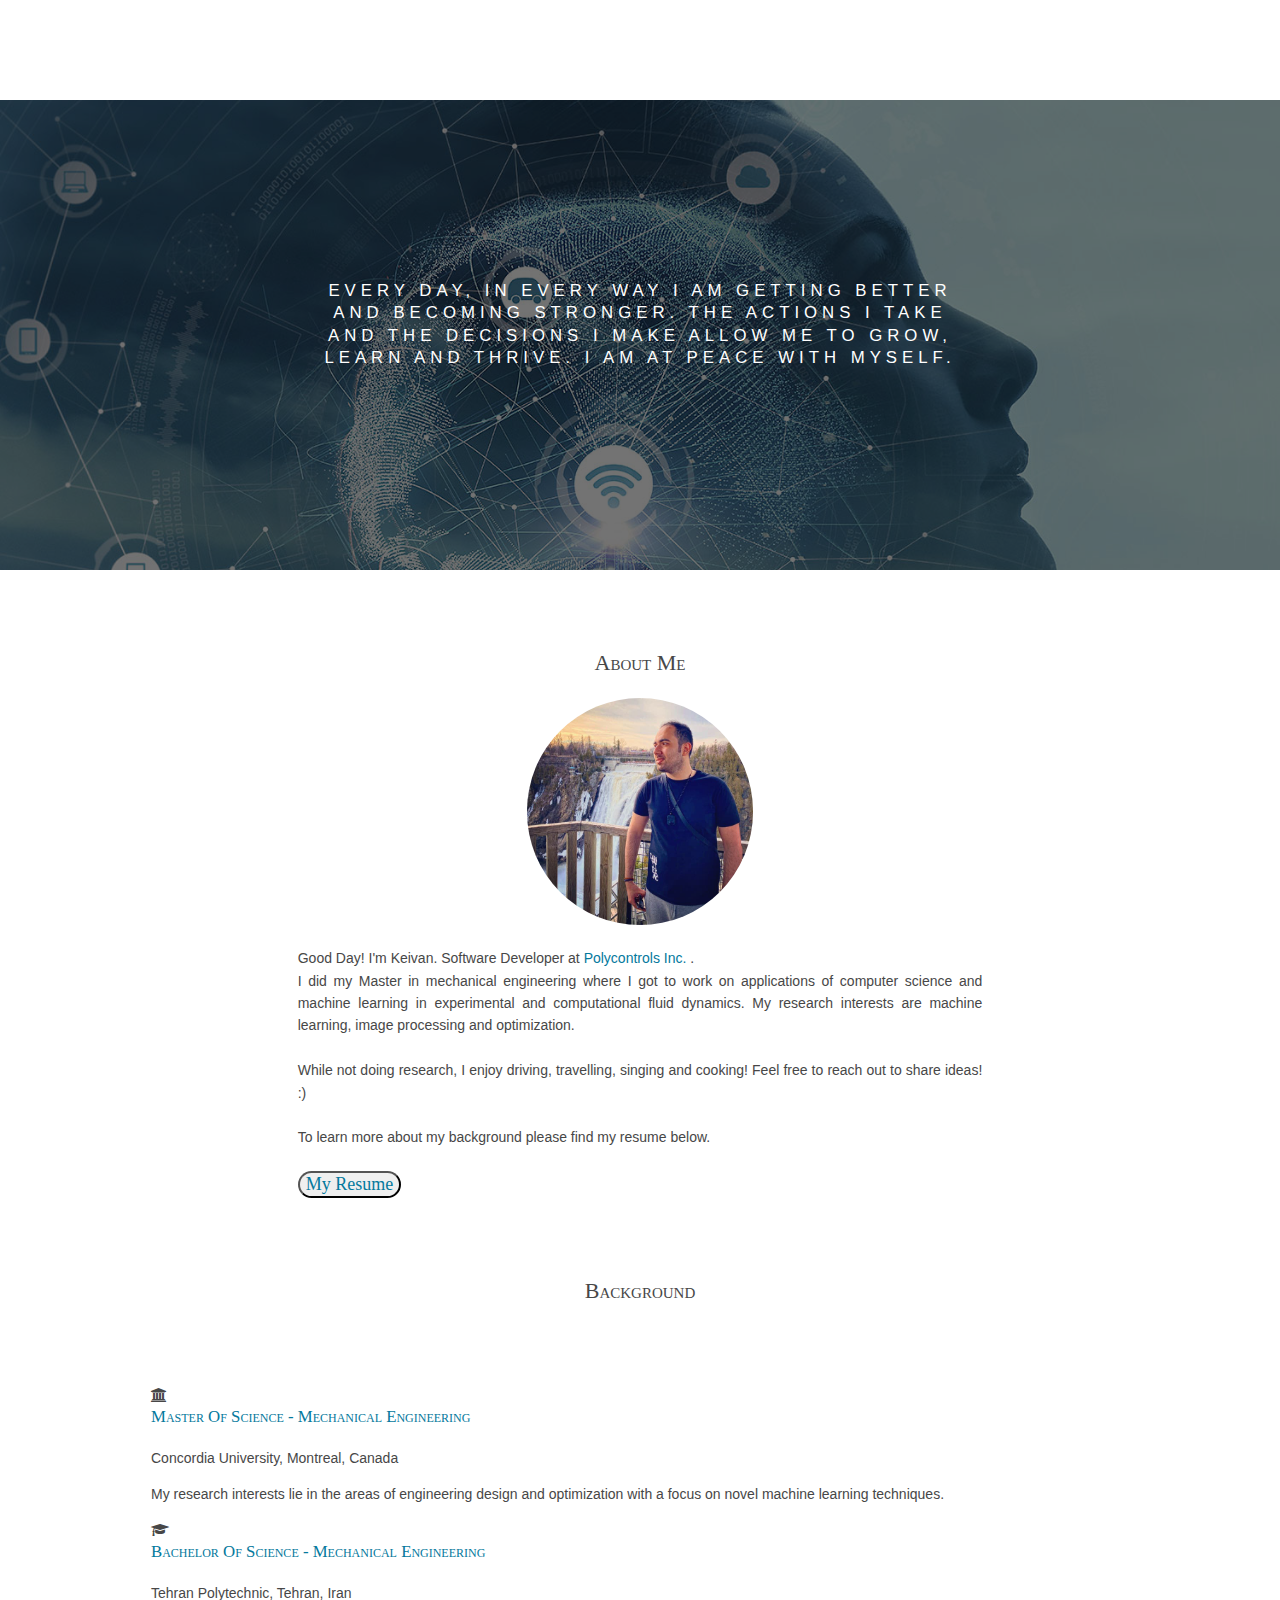
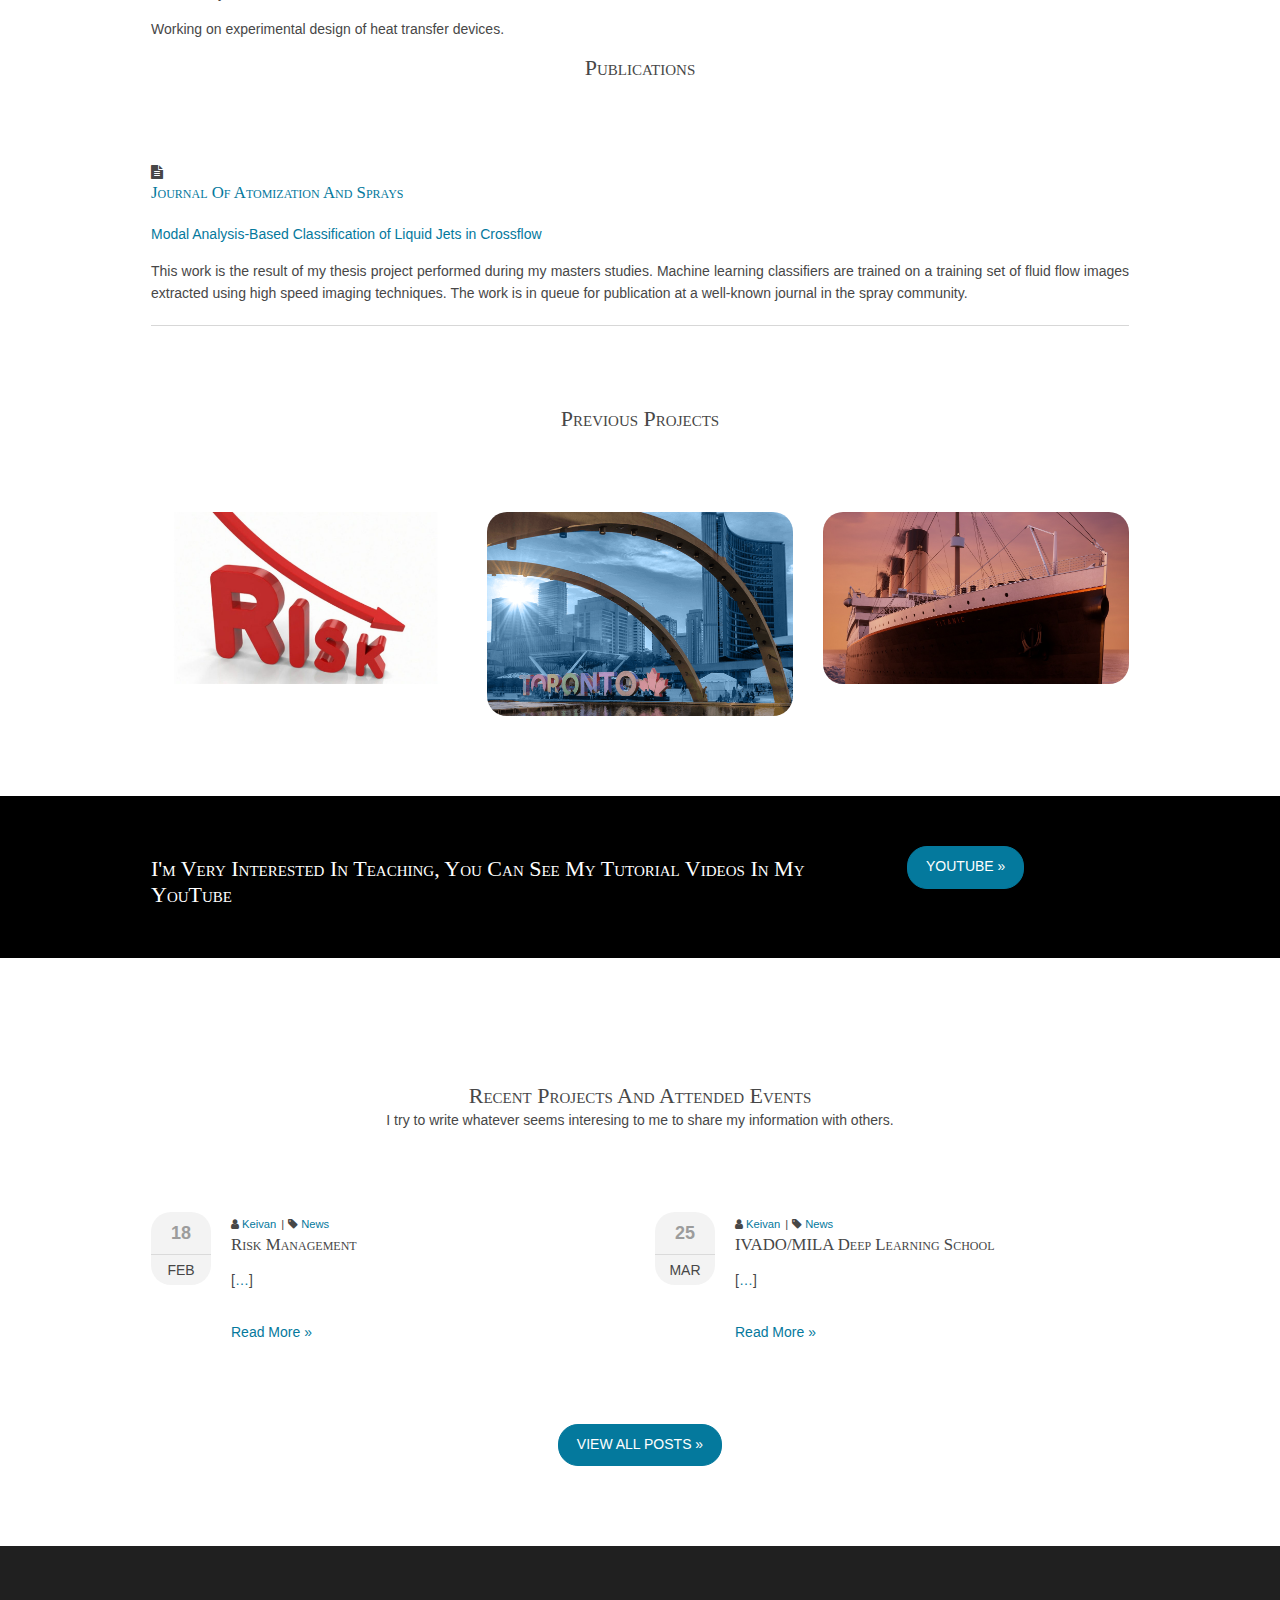
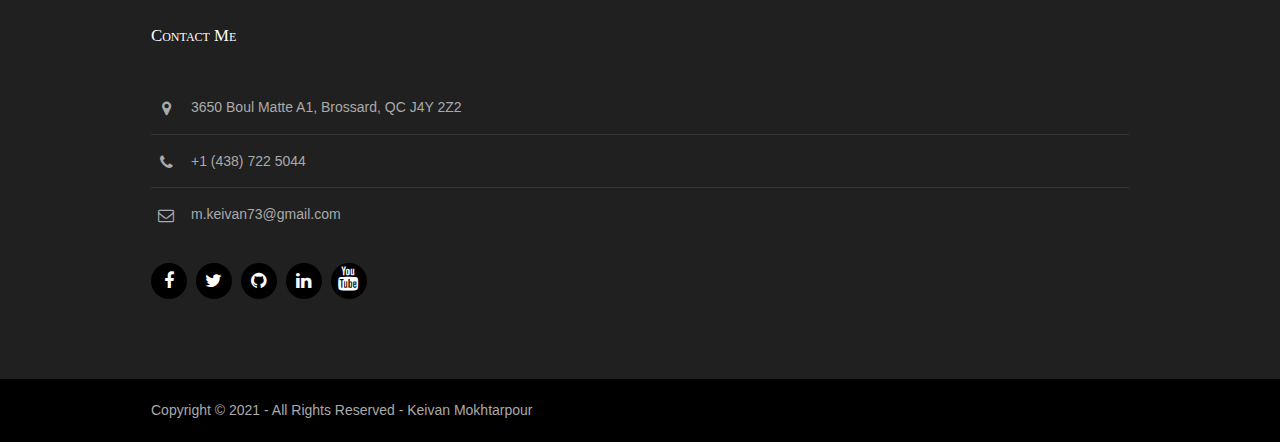
==== commit edfdf831: "Update index.html" ====
--- a/index.html
+++ b/index.html
@@ -330,7 +330,7 @@
       <ul class="nospace btmspace-30 linklist contact">
         <li><i class="fa fa-map-marker"></i>
           <address>
-          EV 14.115, 1455 Boulevard de Maisonneuve O, Montréal, QC H3G 1M8 <br/>
+           3650 Boul Matte A1, Brossard, QC J4Y 2Z2 <br/>
           </address>
         </li>
         <li><i class="fa fa-phone"></i> +1 (438) 722 5044</li>
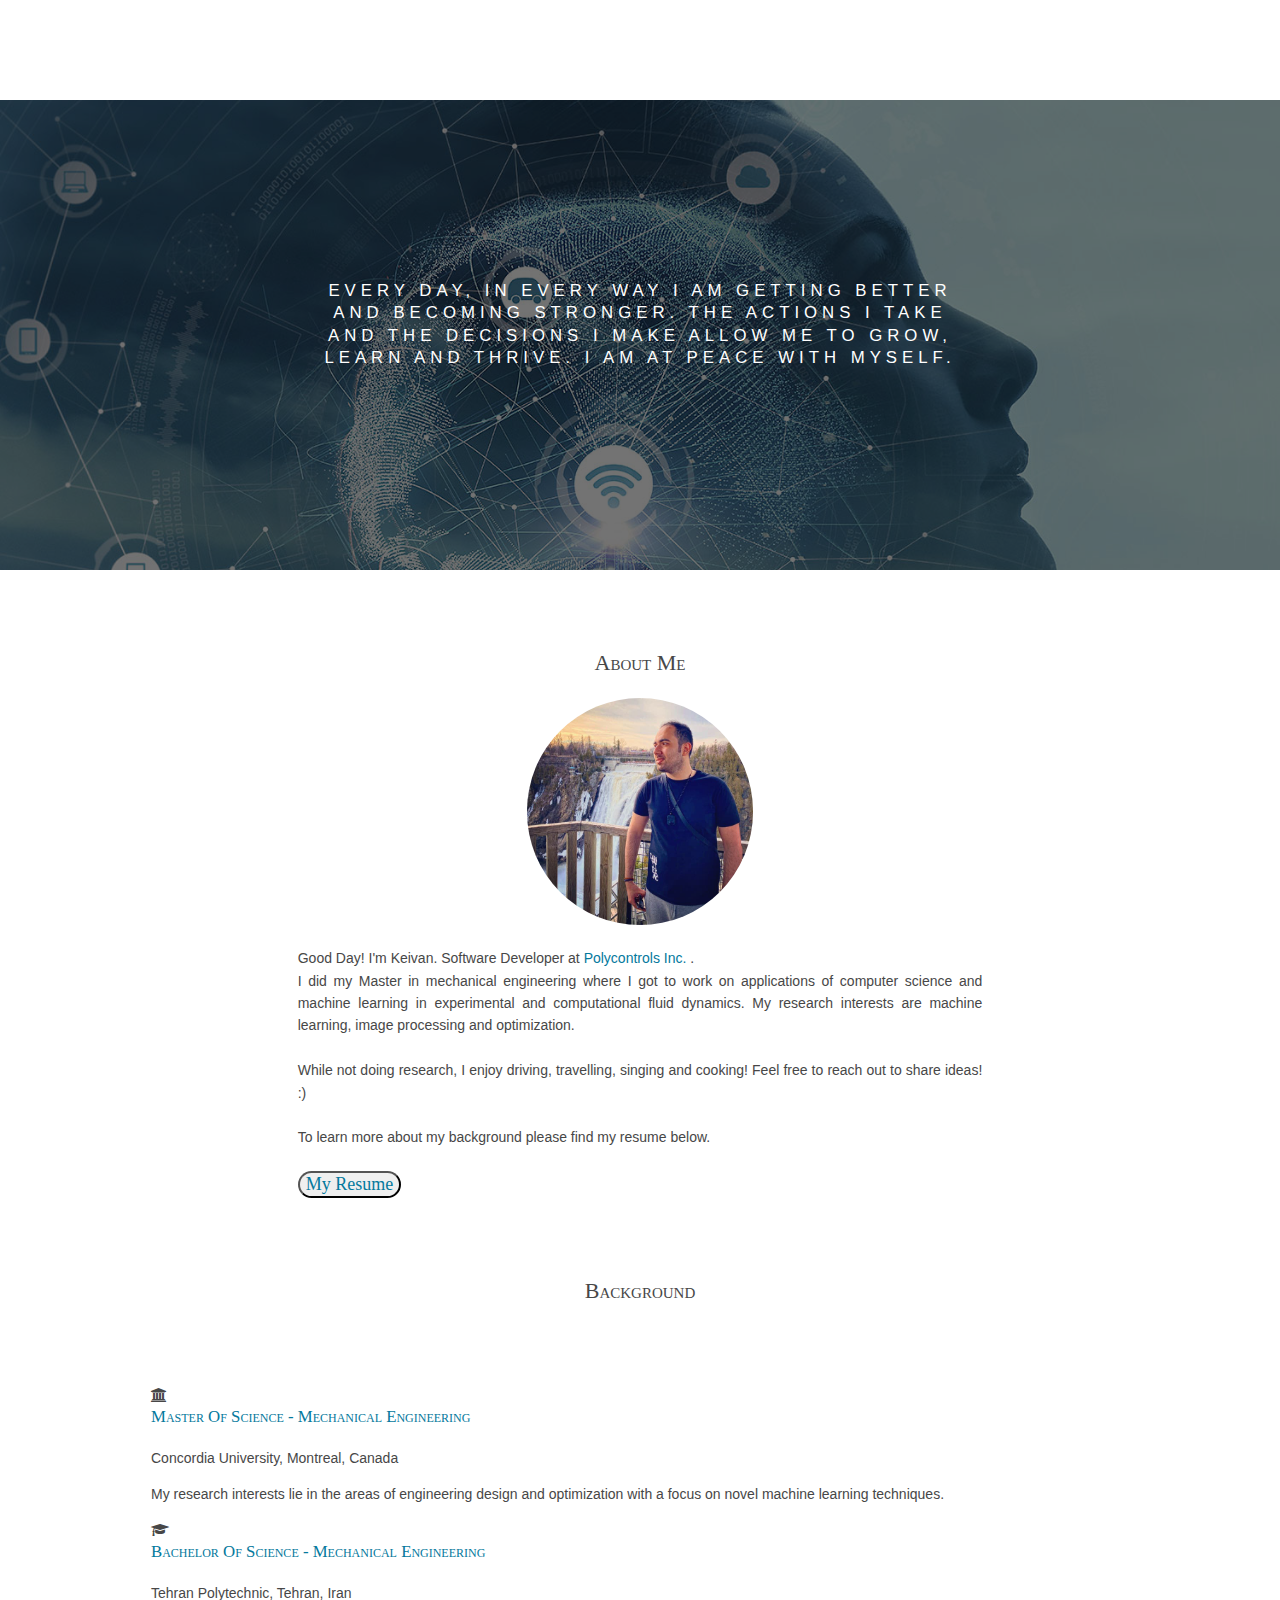
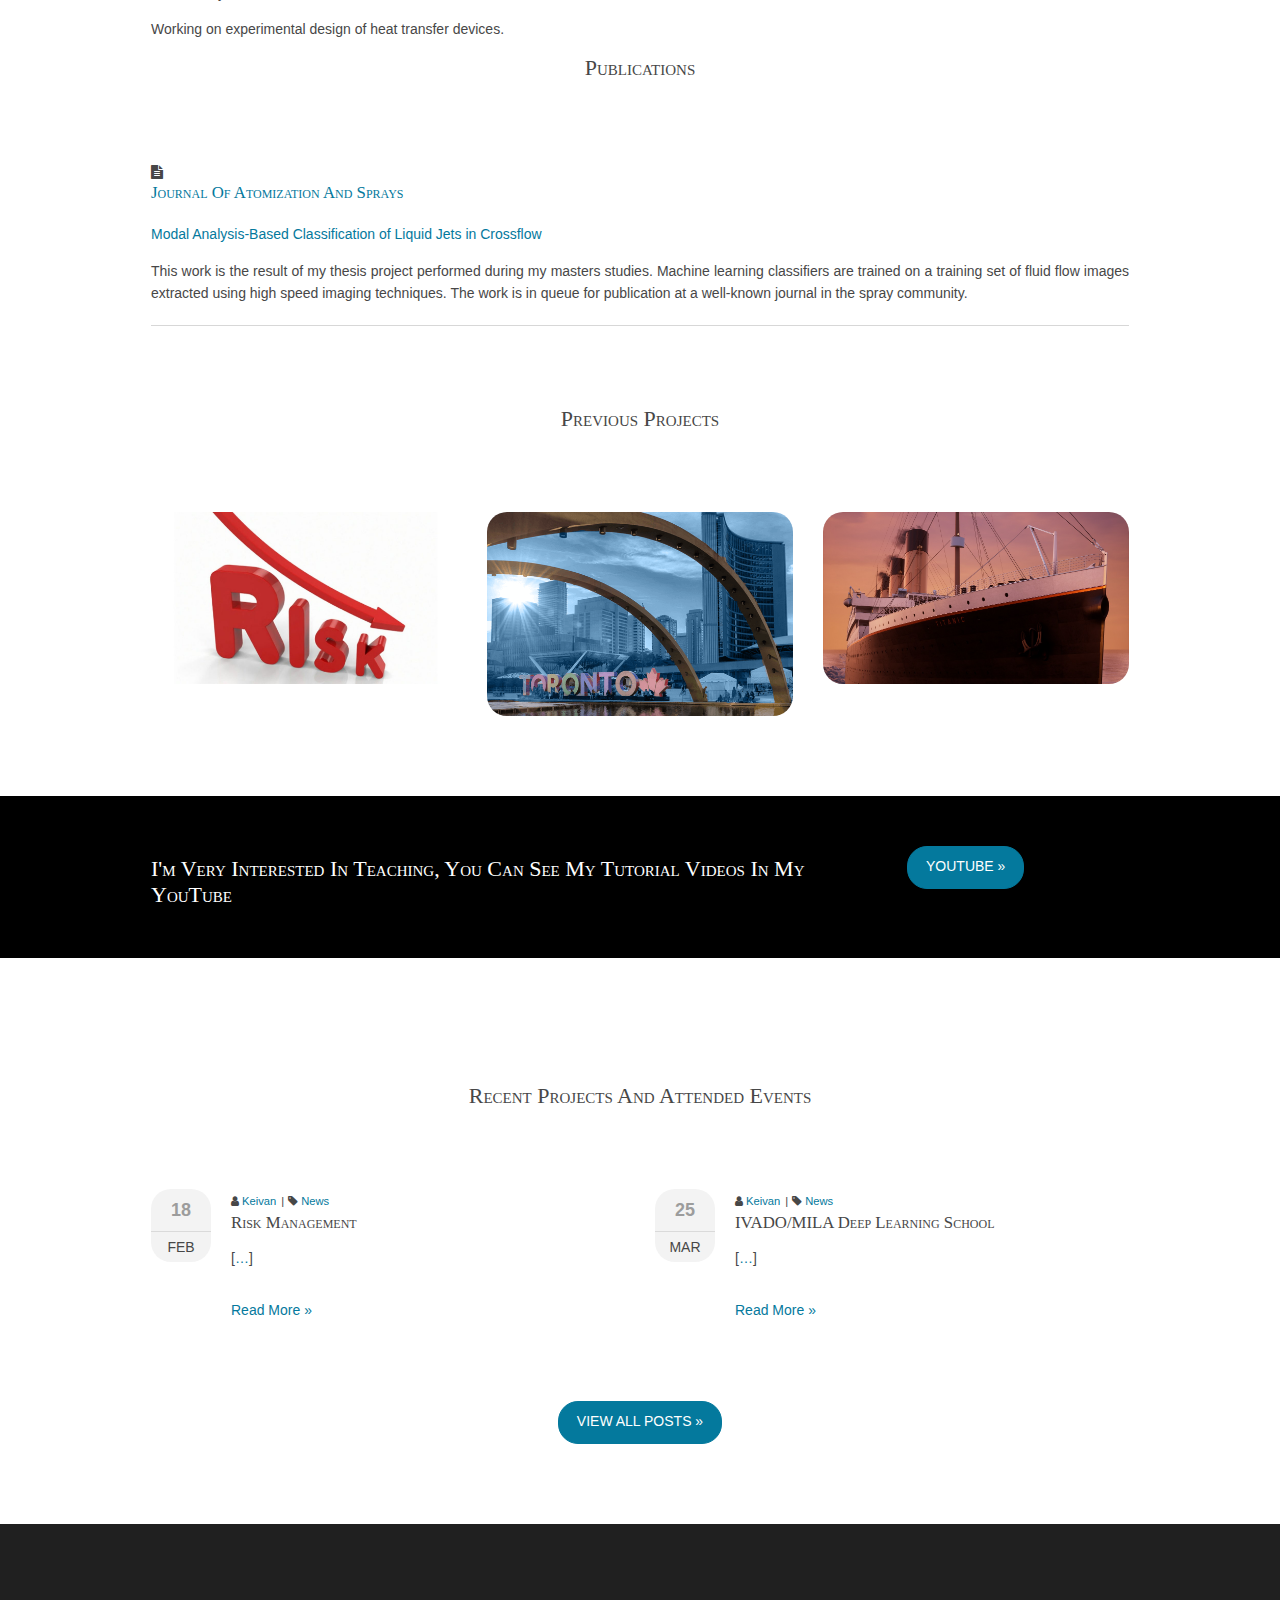
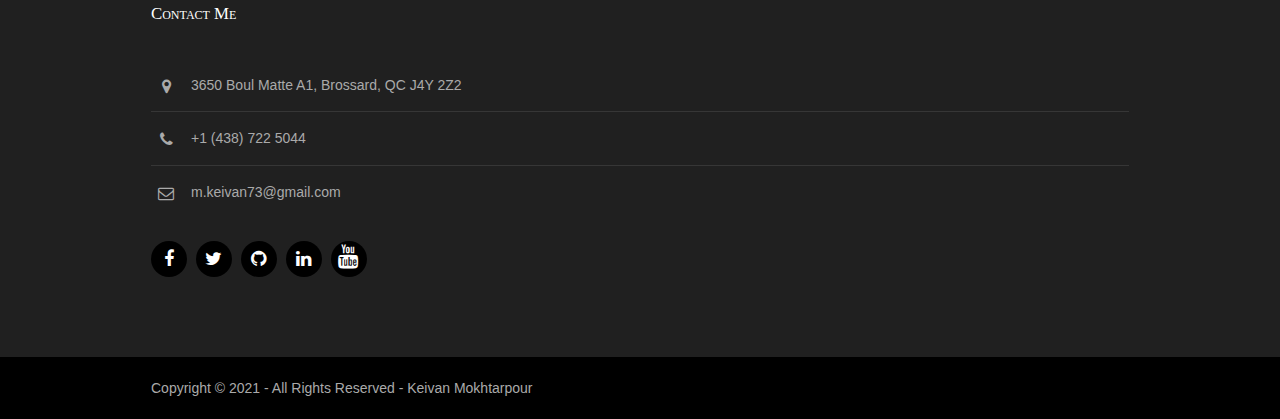
==== commit 4c5caf8b: "Update index.html" ====
--- a/index.html
+++ b/index.html
@@ -251,7 +251,7 @@
     <!-- ################################################################################################ -->
     <div class="sectiontitle">
       <h6 class="heading">Recent Projects and Attended Events</h6>
-      <p>I try to write whatever seems interesing to me to share my information with others.</p>
+      <p></p>
     </div>
     <ul class="nospace group latest">
       <li class="one_half first">
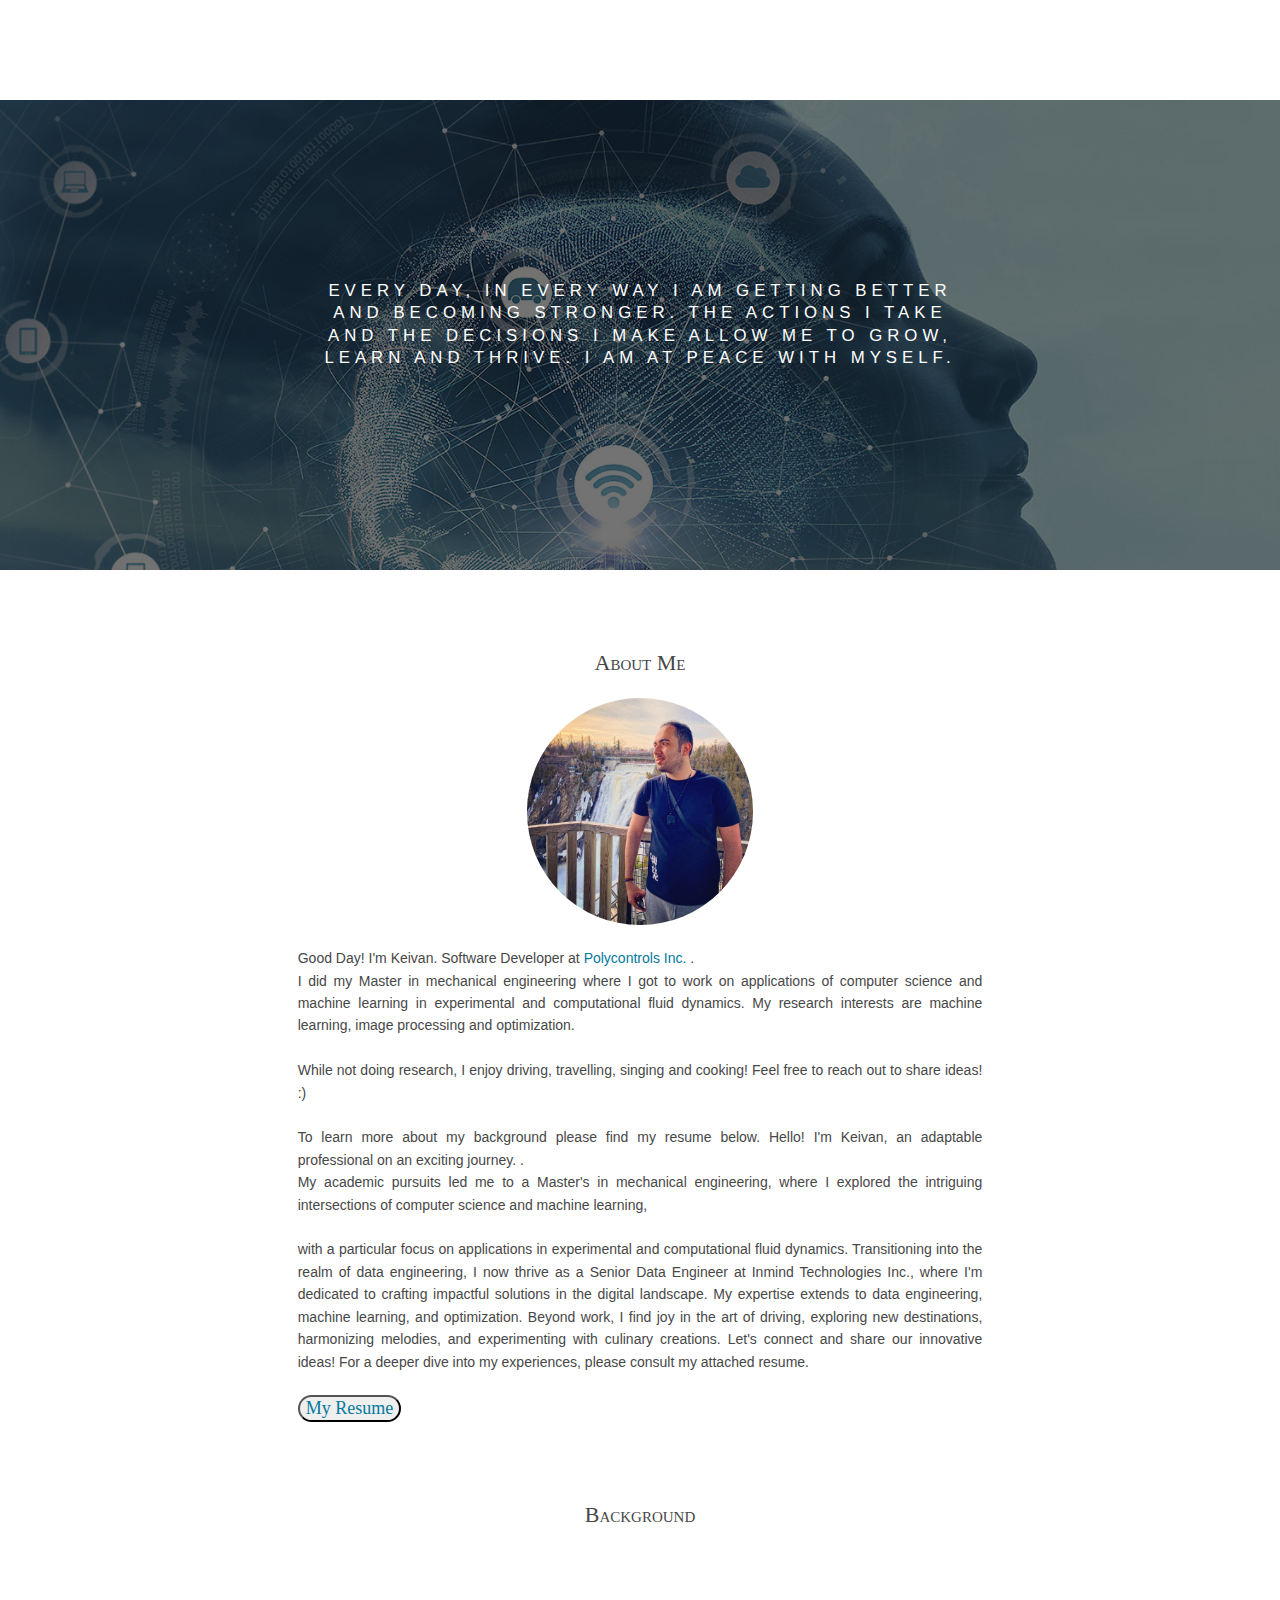
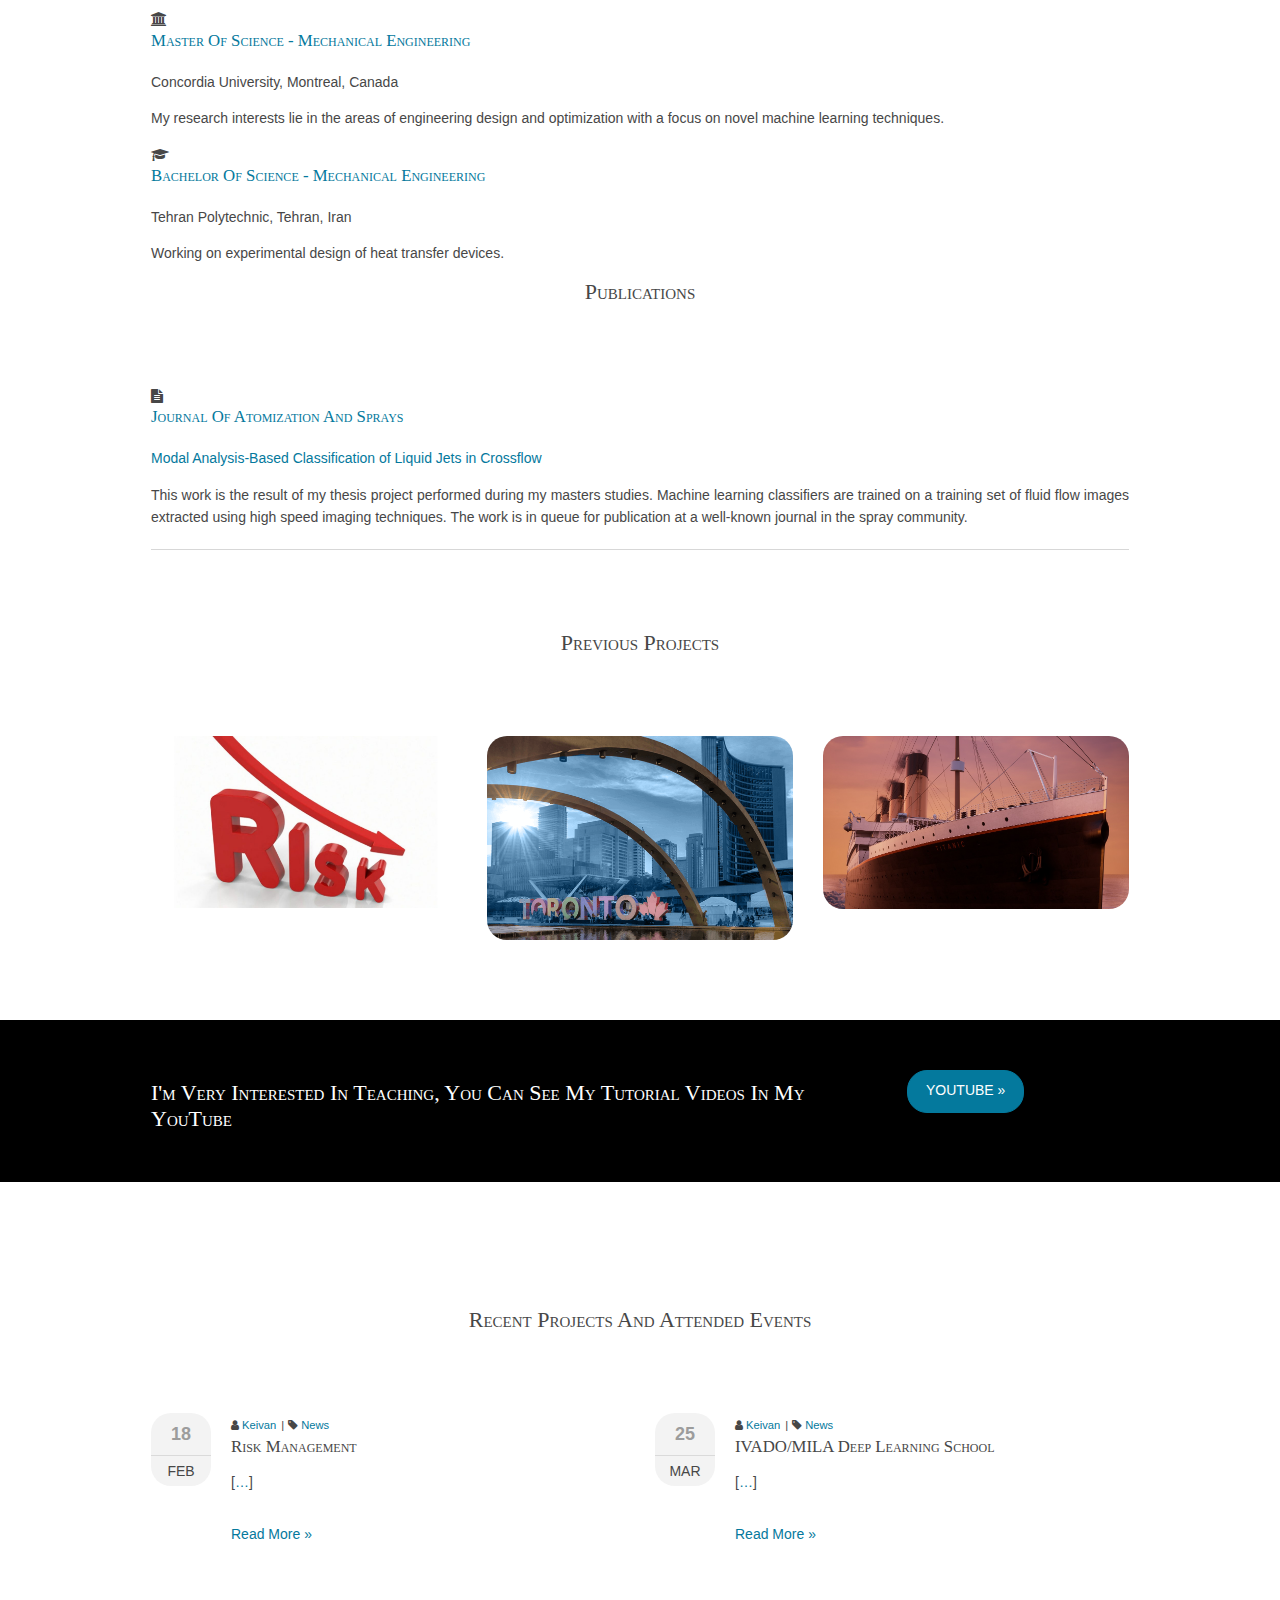
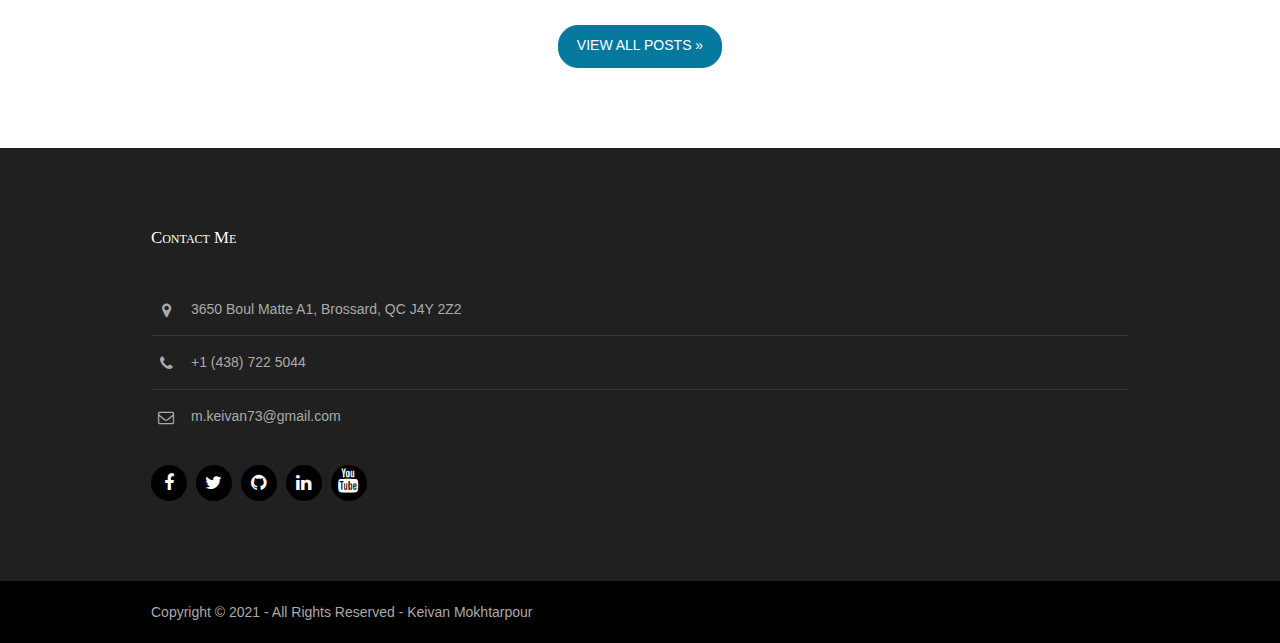
==== commit 3fb9a85f: "Update index.html" ====
--- a/index.html
+++ b/index.html
@@ -83,13 +83,21 @@
         <br/><br/>
         While not doing research, I enjoy driving, travelling, singing and cooking! Feel free to reach out to share ideas! :) 
         <br/><br/>
-        
         To learn more about my background please find my resume below. 
-      
+	Hello! I'm Keivan, an adaptable professional on an exciting journey. </a>. 
+	<br/> 
+	My academic pursuits led me to a Master's in mechanical engineering, where I explored the intriguing intersections of computer science and machine learning, 
+	<br/><br/>     
+	with a particular focus on applications in experimental and computational fluid dynamics. 
+	Transitioning into the realm of data engineering, I now thrive as a Senior Data Engineer at Inmind Technologies Inc., 
+	where I'm dedicated to crafting impactful solutions in the digital landscape. My expertise extends to data engineering, machine learning, and optimization. 
+	Beyond work, I find joy in the art of driving, exploring new destinations, harmonizing melodies, and experimenting with culinary creations. 
+	Let's connect and share our innovative ideas! For a deeper dive into my experiences, please consult my attached resume.
+
 </p>
 	<figure style="center"><a href="#"><img src="" alt=""></a></figure> 
 
-        <h6 class="heading" style="font-size: 18px; text-align: center;"><button style="center"><a href="Resume.pdf" target="_blank"> My Resume </a></button></h6>
+        <h6 class="heading" style="font-size: 18px; text-align: center;"><button style="center"><a href="Keivan-Mokhtarpour.pdf" target="_blank"> My Resume </a></button></h6>
       </div>
 </section>
  <section>
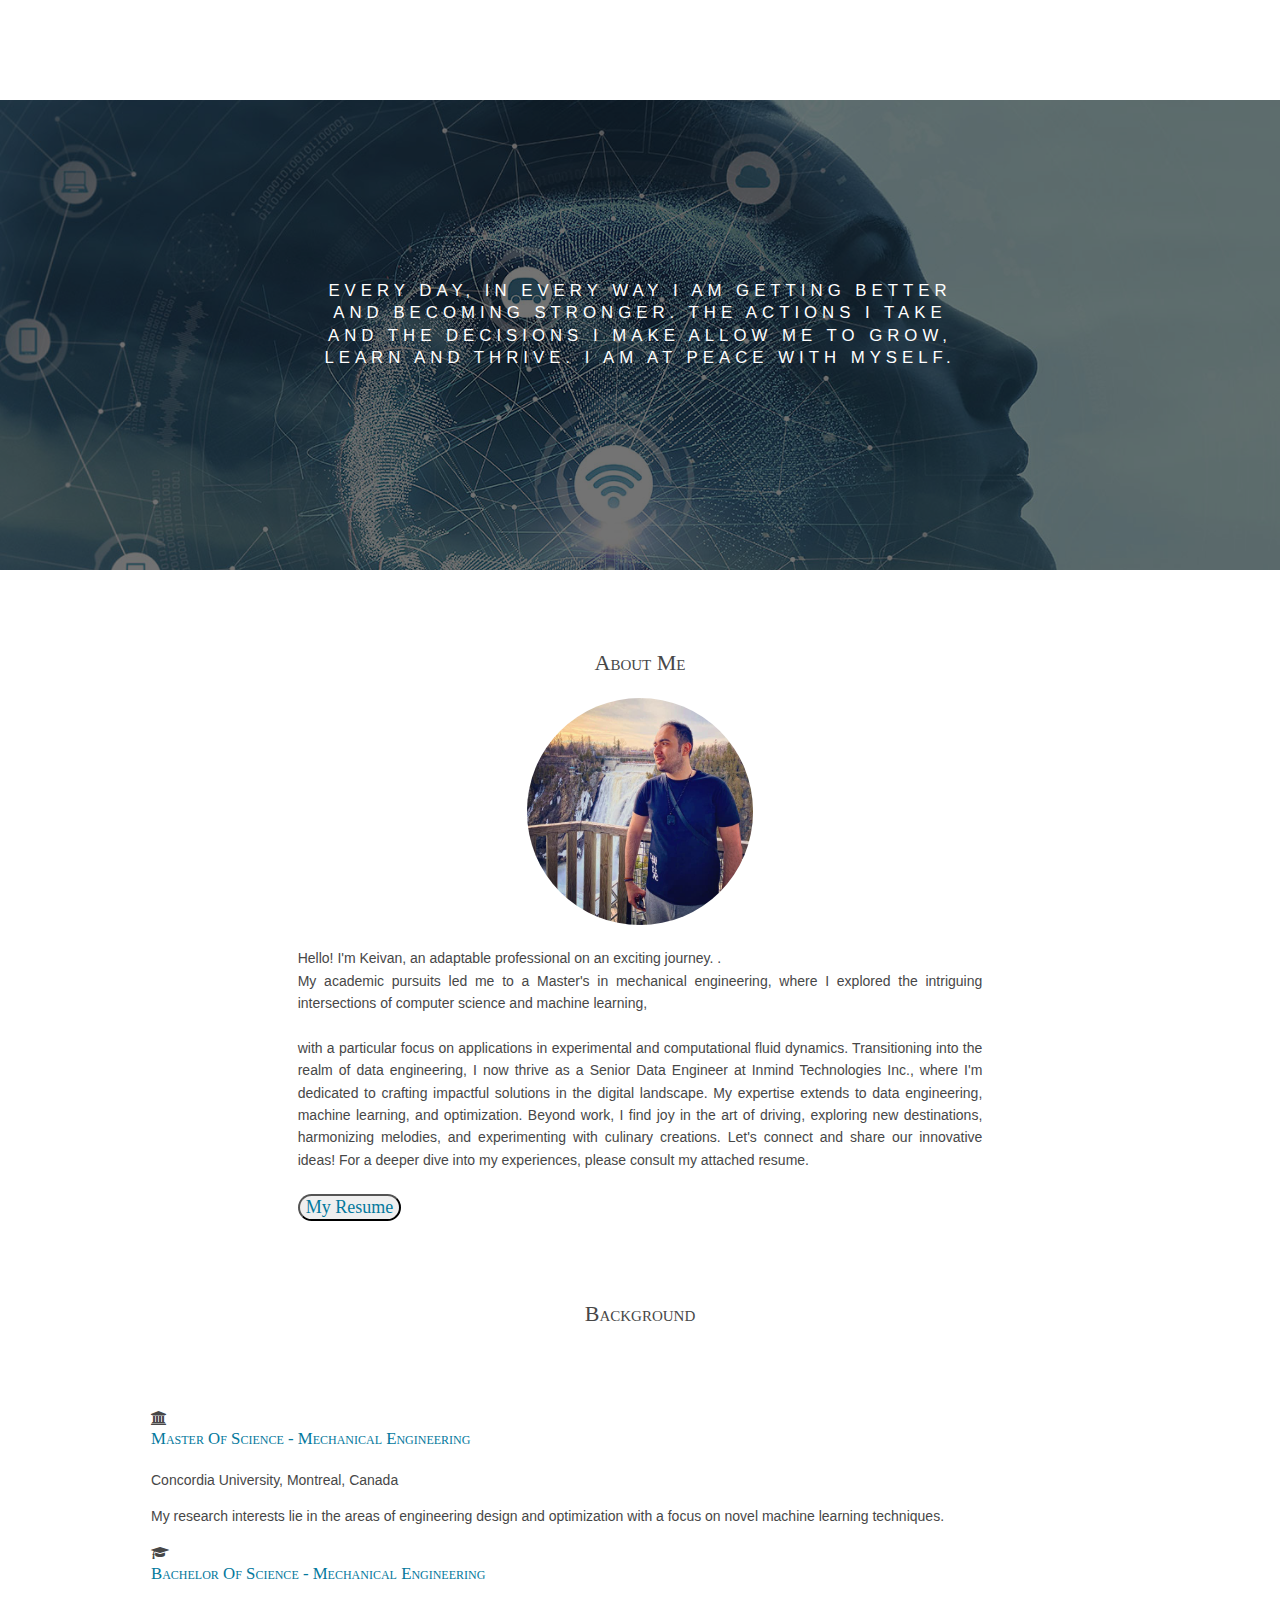
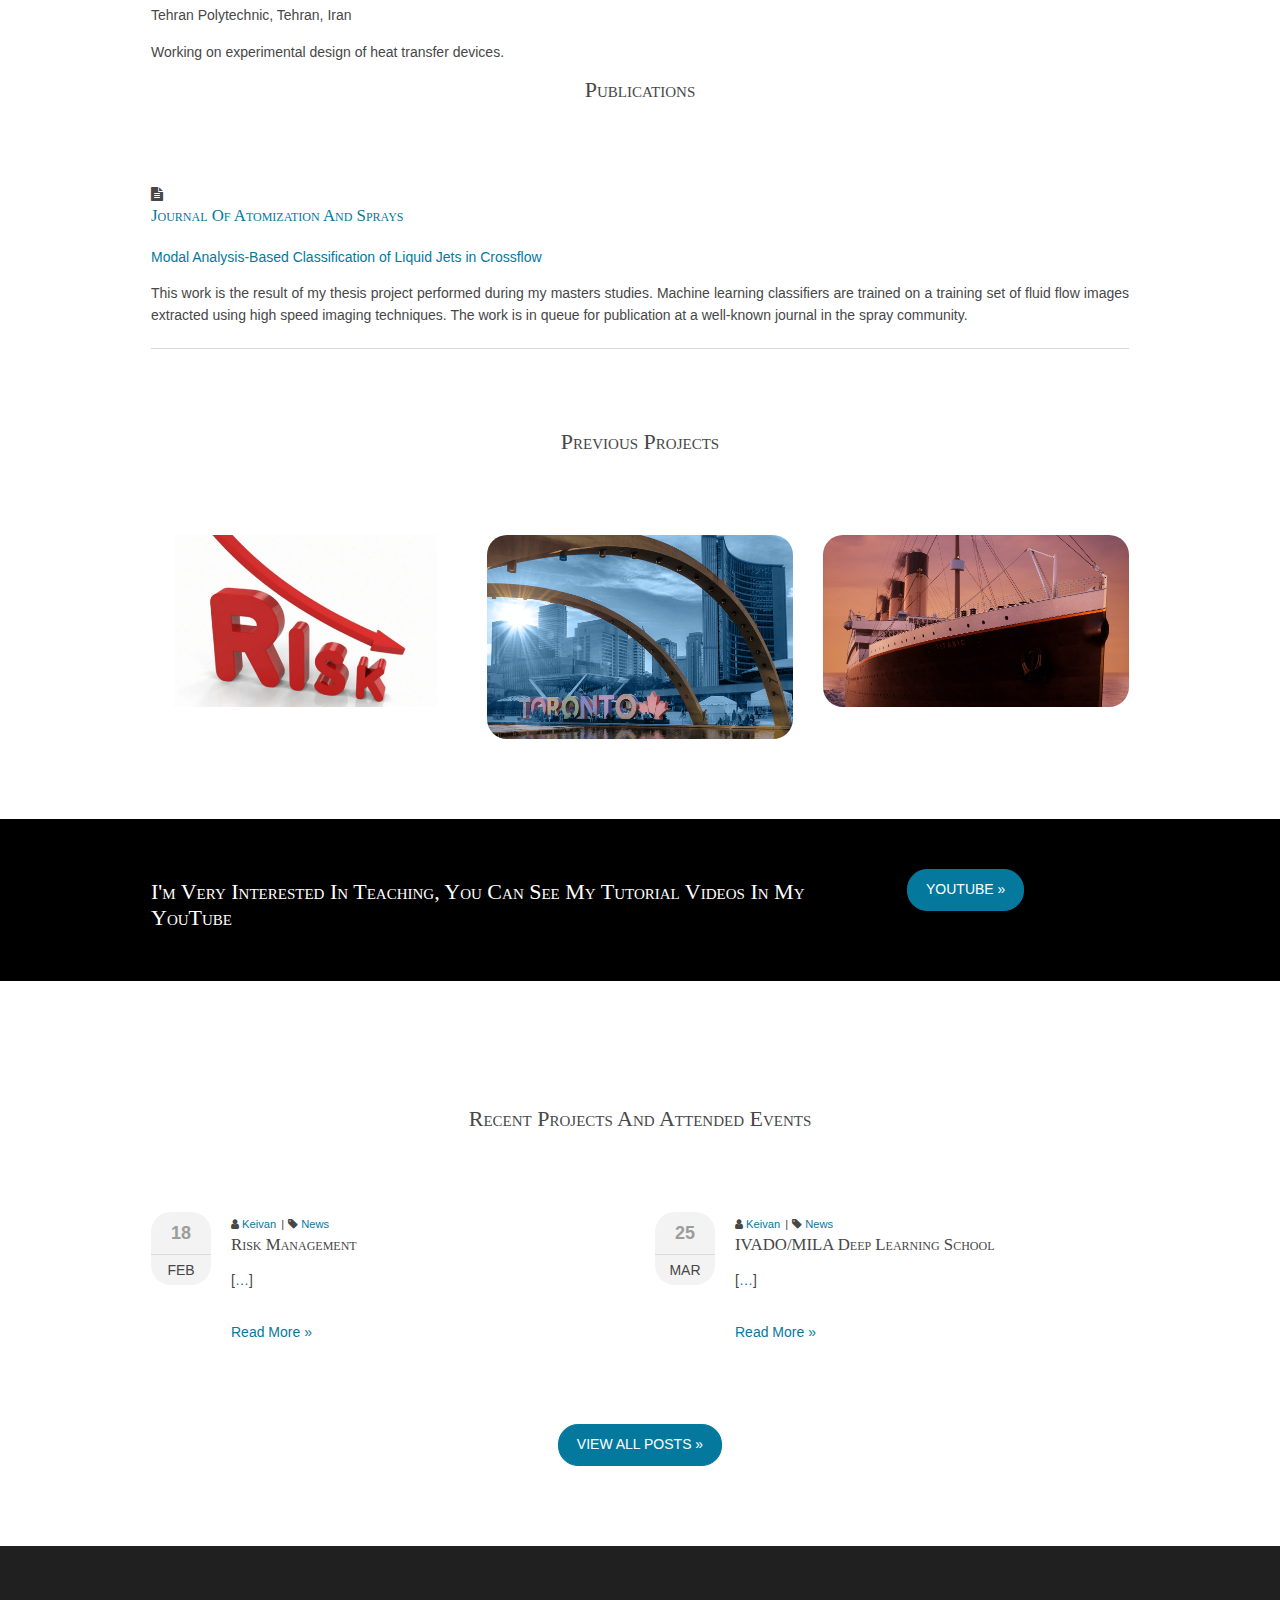
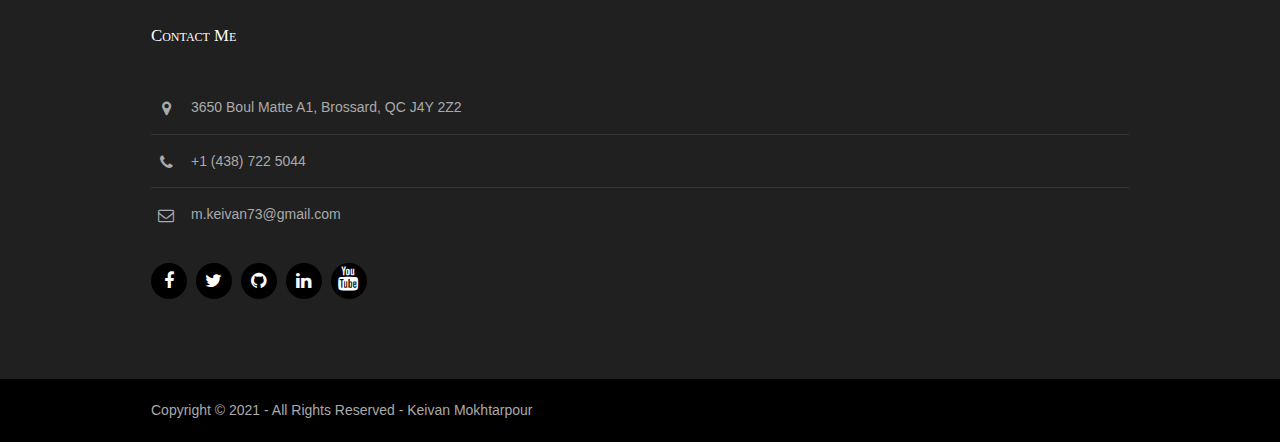
==== commit 65a9beb0: "Update index.html" ====
--- a/index.html
+++ b/index.html
@@ -77,13 +77,7 @@
       <div class="sectiontitle">
         <h6 class="heading">About Me</h6><br/>
 	<figure><a href="#"><img  style="width:6cm; border-radius:50%;" src="images/demo/backgrounds/keivan-1.jpg" alt=""></a></figure>
-        <br/><p style="text-align:justify"> Good Day! I'm Keivan. Software Developer at <a href="https://polycontrols.com/"  target="_blank"> Polycontrols Inc. </a>.
-        <br/>
-        I did my Master in mechanical engineering where I got to work on applications of computer science and machine learning in experimental and computational fluid dynamics. My research interests are machine learning, image processing and optimization. 
-        <br/><br/>
-        While not doing research, I enjoy driving, travelling, singing and cooking! Feel free to reach out to share ideas! :) 
-        <br/><br/>
-        To learn more about my background please find my resume below. 
+        <br/><p style="text-align:justify"> 
 	Hello! I'm Keivan, an adaptable professional on an exciting journey. </a>. 
 	<br/> 
 	My academic pursuits led me to a Master's in mechanical engineering, where I explored the intriguing intersections of computer science and machine learning, 
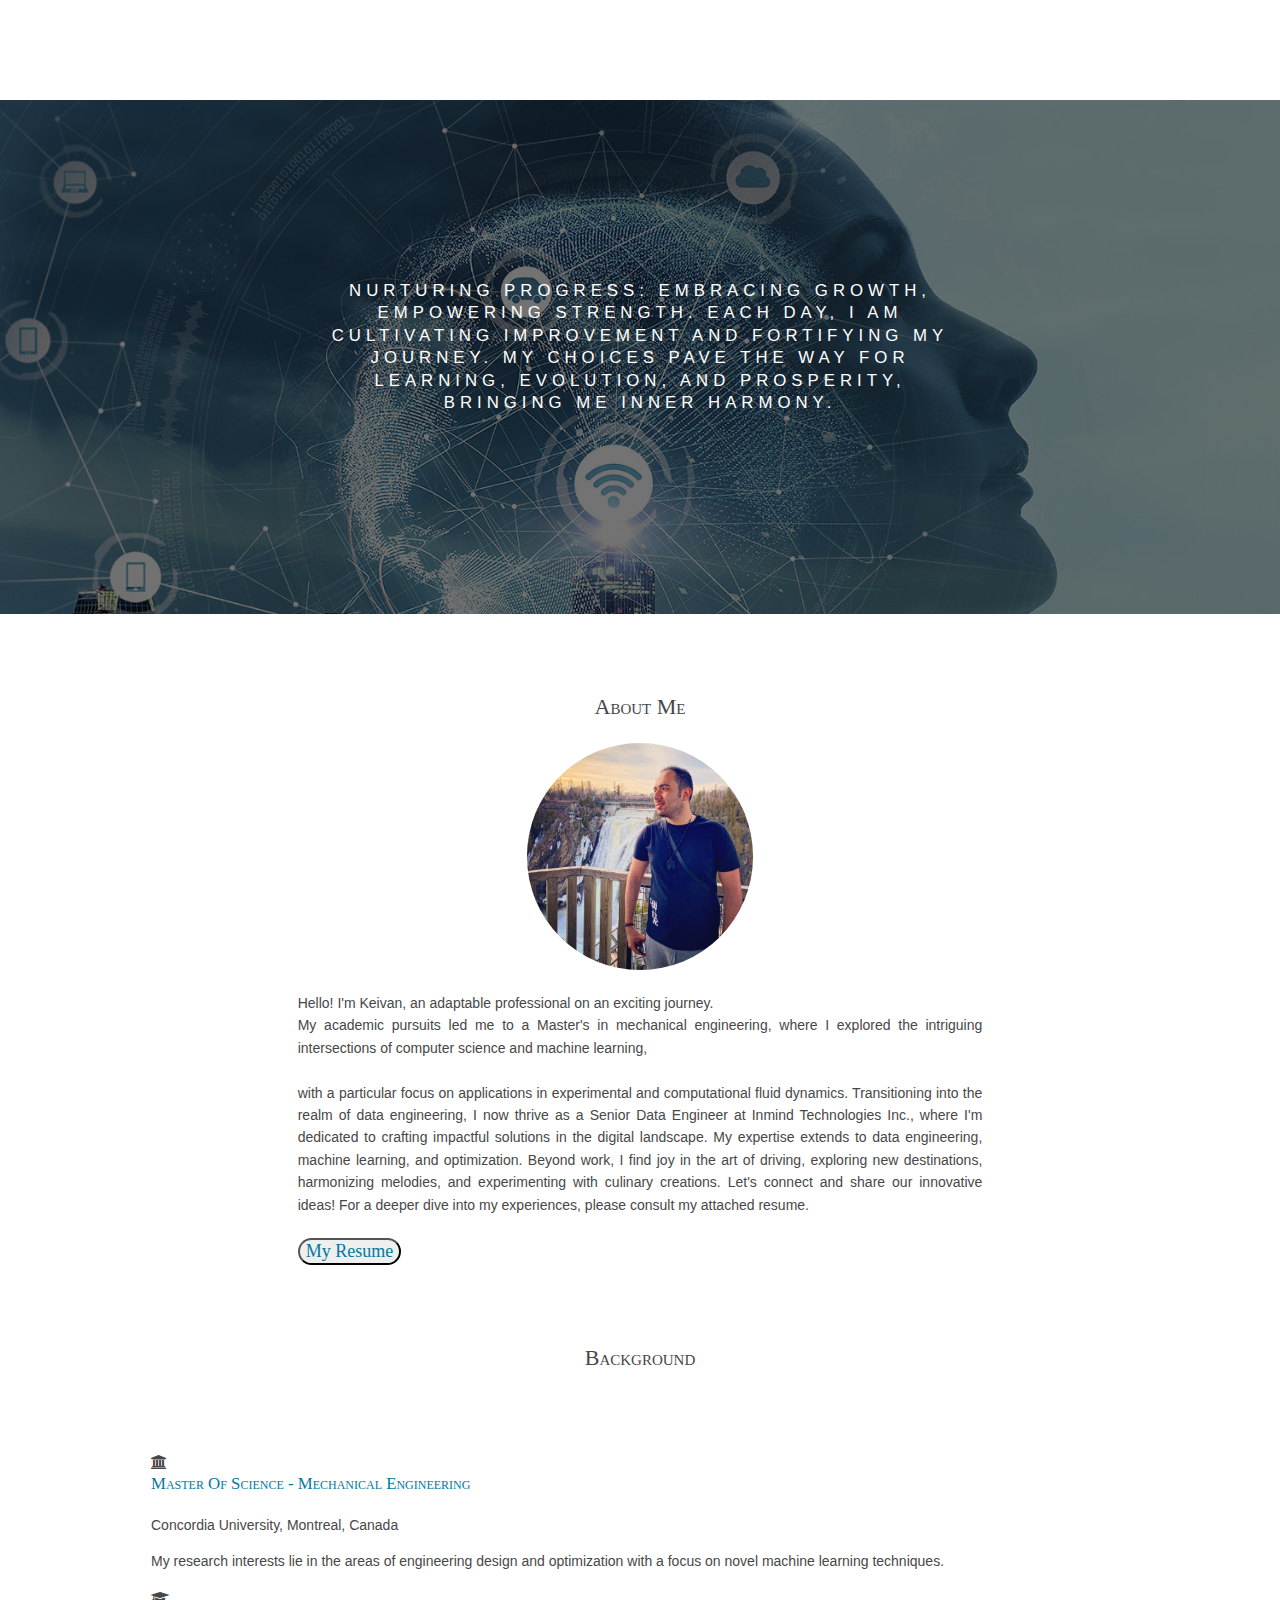
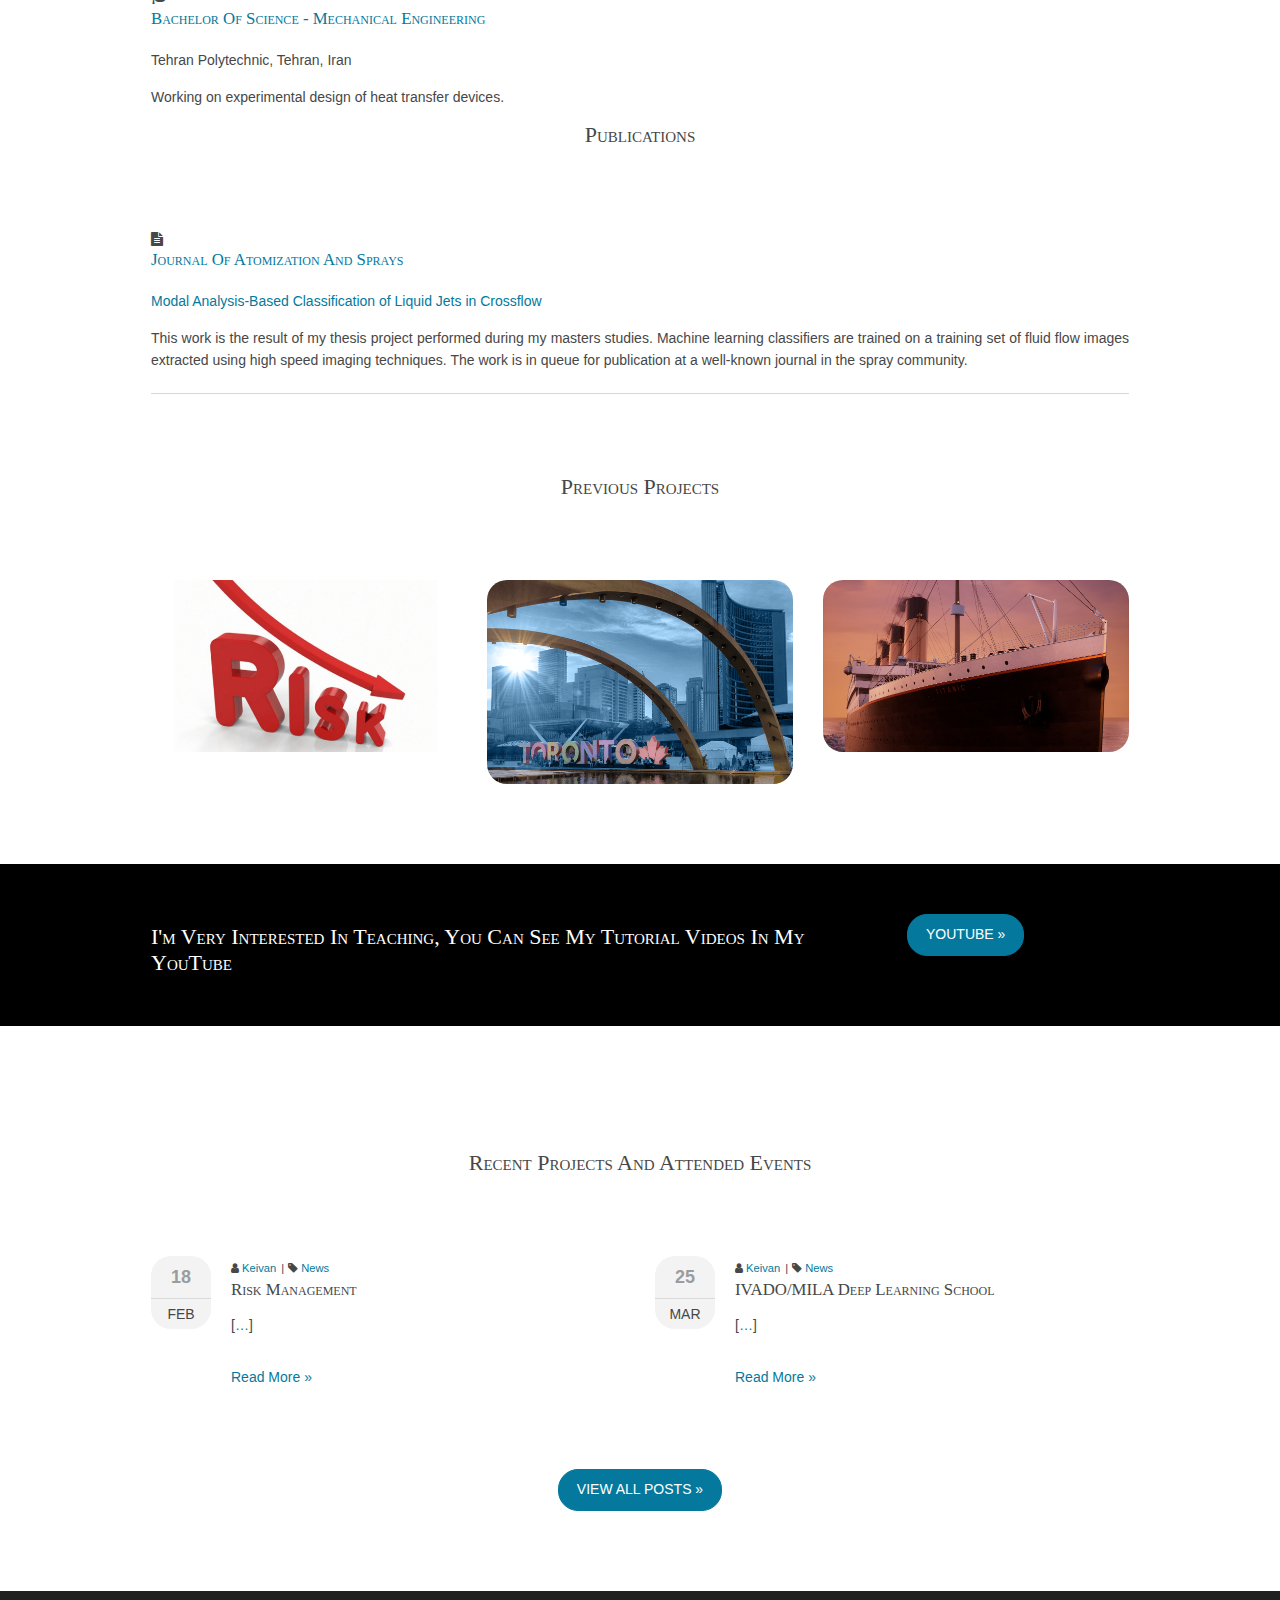
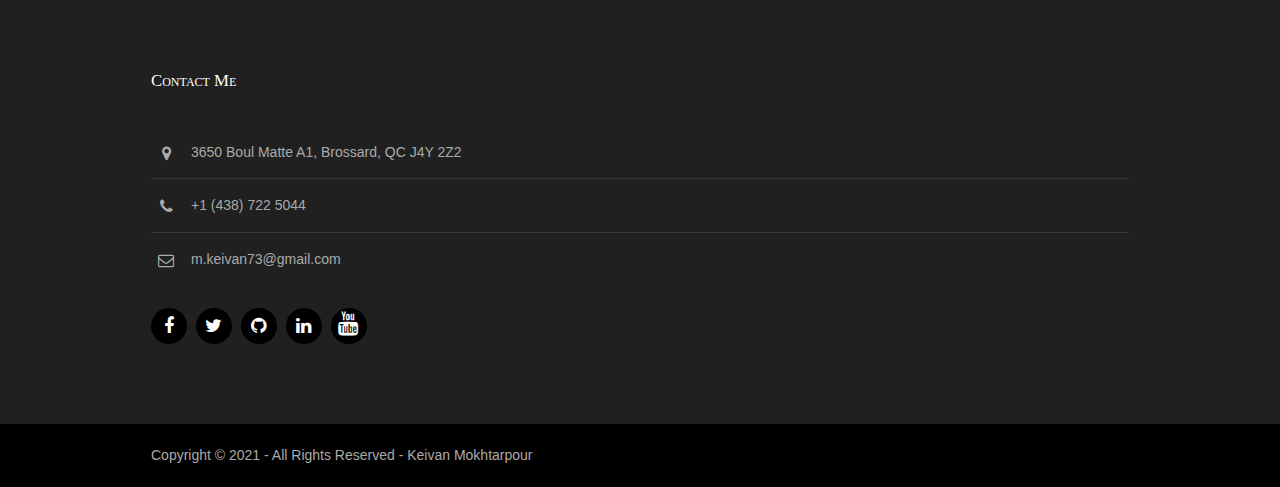
==== commit 25ec5a20: "Update index.html" ====
--- a/index.html
+++ b/index.html
@@ -57,8 +57,8 @@
   <div id="pageintro" class="hoc clear"> 
     <!-- ################################################################################################ -->
     <article>
-      <p> Every day, in every way I am getting better and becoming stronger. The actions I take and the decisions I make
-	    allow me to grow, learn and thrive. I am at peace with myself.</p>
+      <p> Nurturing Progress: Embracing Growth, Empowering Strength. Each day, I am cultivating improvement and fortifying my journey. 
+	  My choices pave the way for learning, evolution, and prosperity, bringing me inner harmony.</p>
       <!--<h3 class="heading">KEIVAN MOKHTARPOUR </h3>-->
       <p></p>
       <!--<footer><a class="btn" href="#">Dolor nam hendrerit</a></footer>-->
@@ -78,7 +78,7 @@
         <h6 class="heading">About Me</h6><br/>
 	<figure><a href="#"><img  style="width:6cm; border-radius:50%;" src="images/demo/backgrounds/keivan-1.jpg" alt=""></a></figure>
         <br/><p style="text-align:justify"> 
-	Hello! I'm Keivan, an adaptable professional on an exciting journey. </a>. 
+	Hello! I'm Keivan, an adaptable professional on an exciting journey. </a> 
 	<br/> 
 	My academic pursuits led me to a Master's in mechanical engineering, where I explored the intriguing intersections of computer science and machine learning, 
 	<br/><br/>     
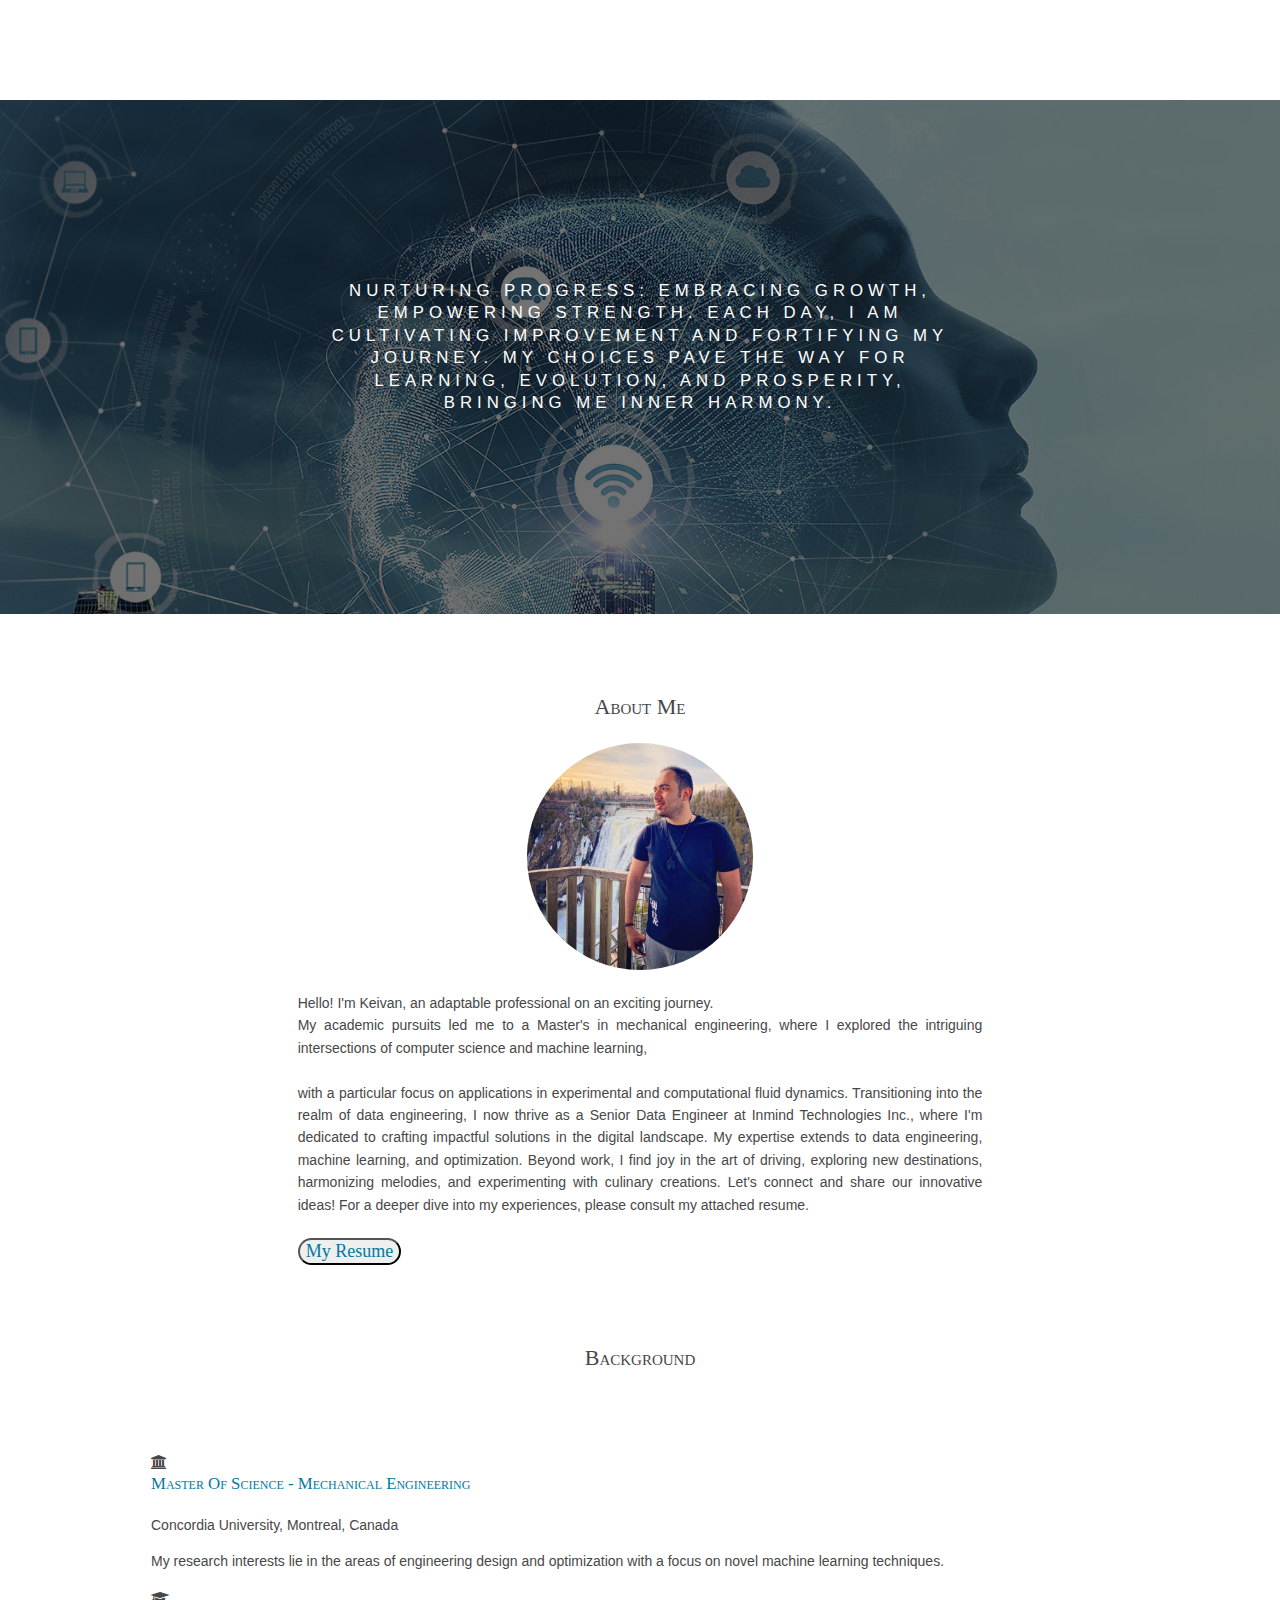
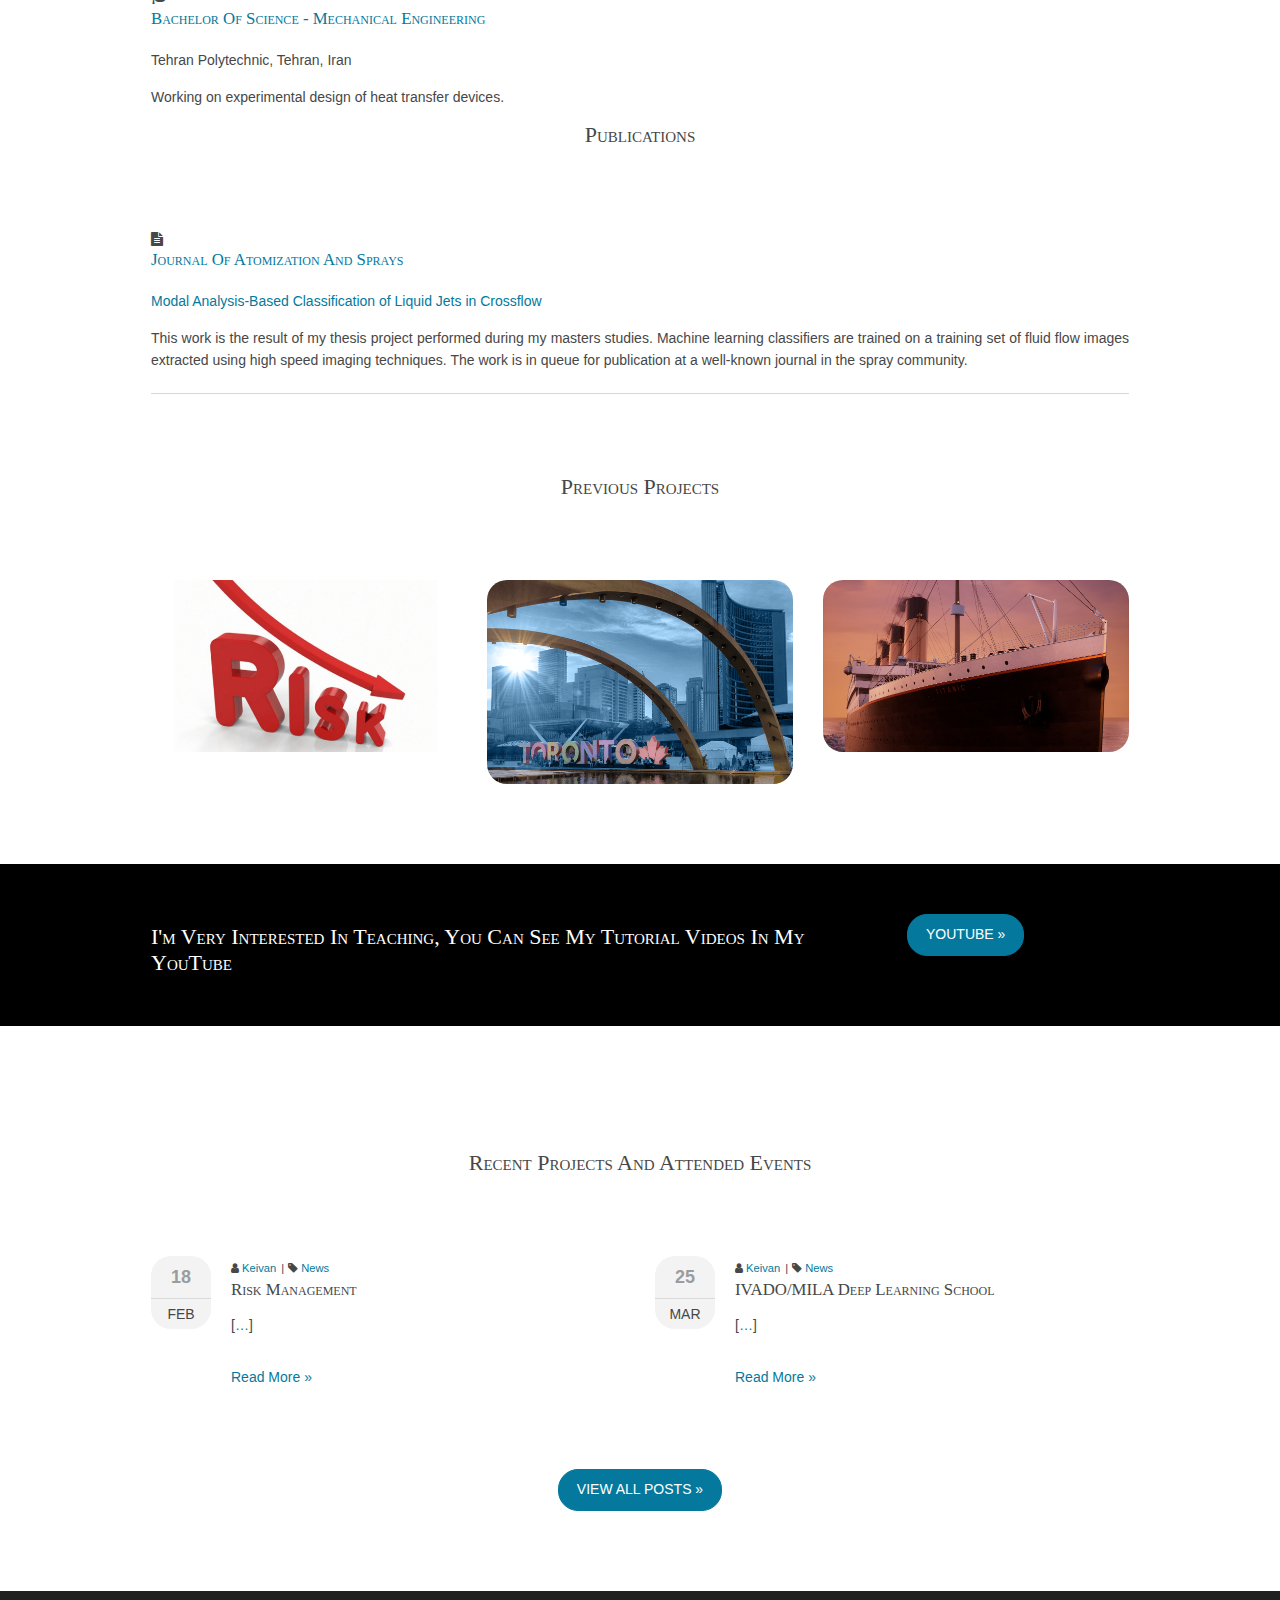
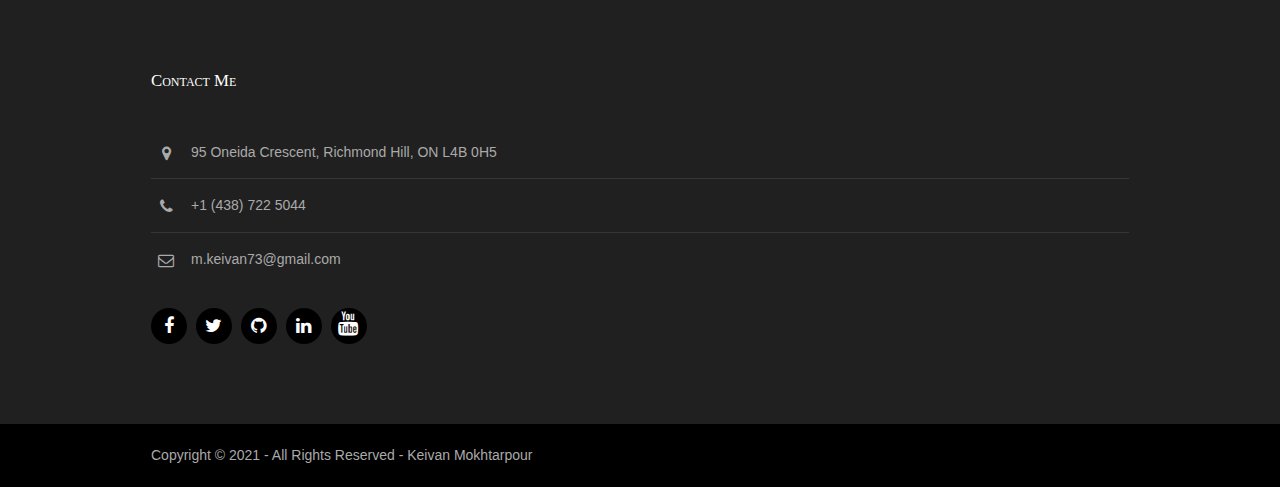
==== commit 7cd07dd1: "Update index.html" ====
--- a/index.html
+++ b/index.html
@@ -332,7 +332,7 @@
       <ul class="nospace btmspace-30 linklist contact">
         <li><i class="fa fa-map-marker"></i>
           <address>
-           3650 Boul Matte A1, Brossard, QC J4Y 2Z2 <br/>
+           95 Oneida Crescent, Richmond Hill, ON L4B 0H5 <br/>
           </address>
         </li>
         <li><i class="fa fa-phone"></i> +1 (438) 722 5044</li>
